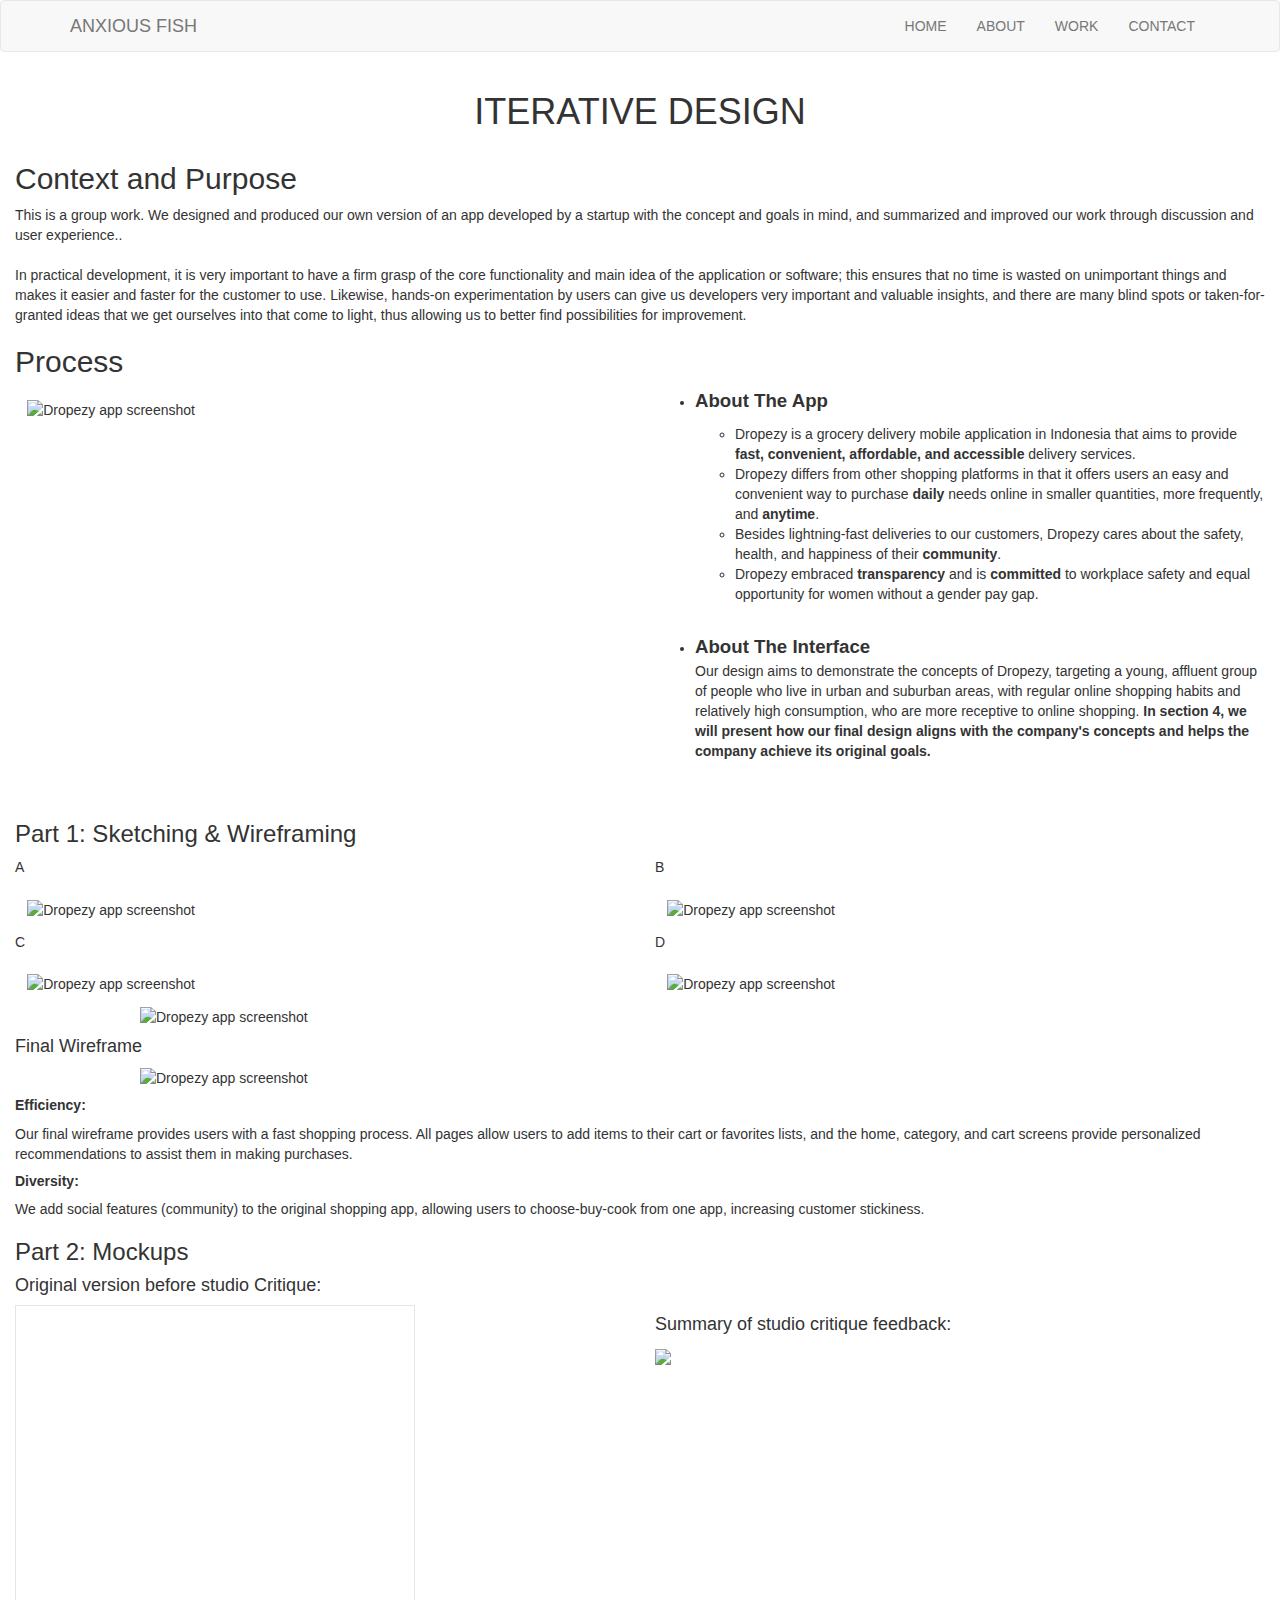
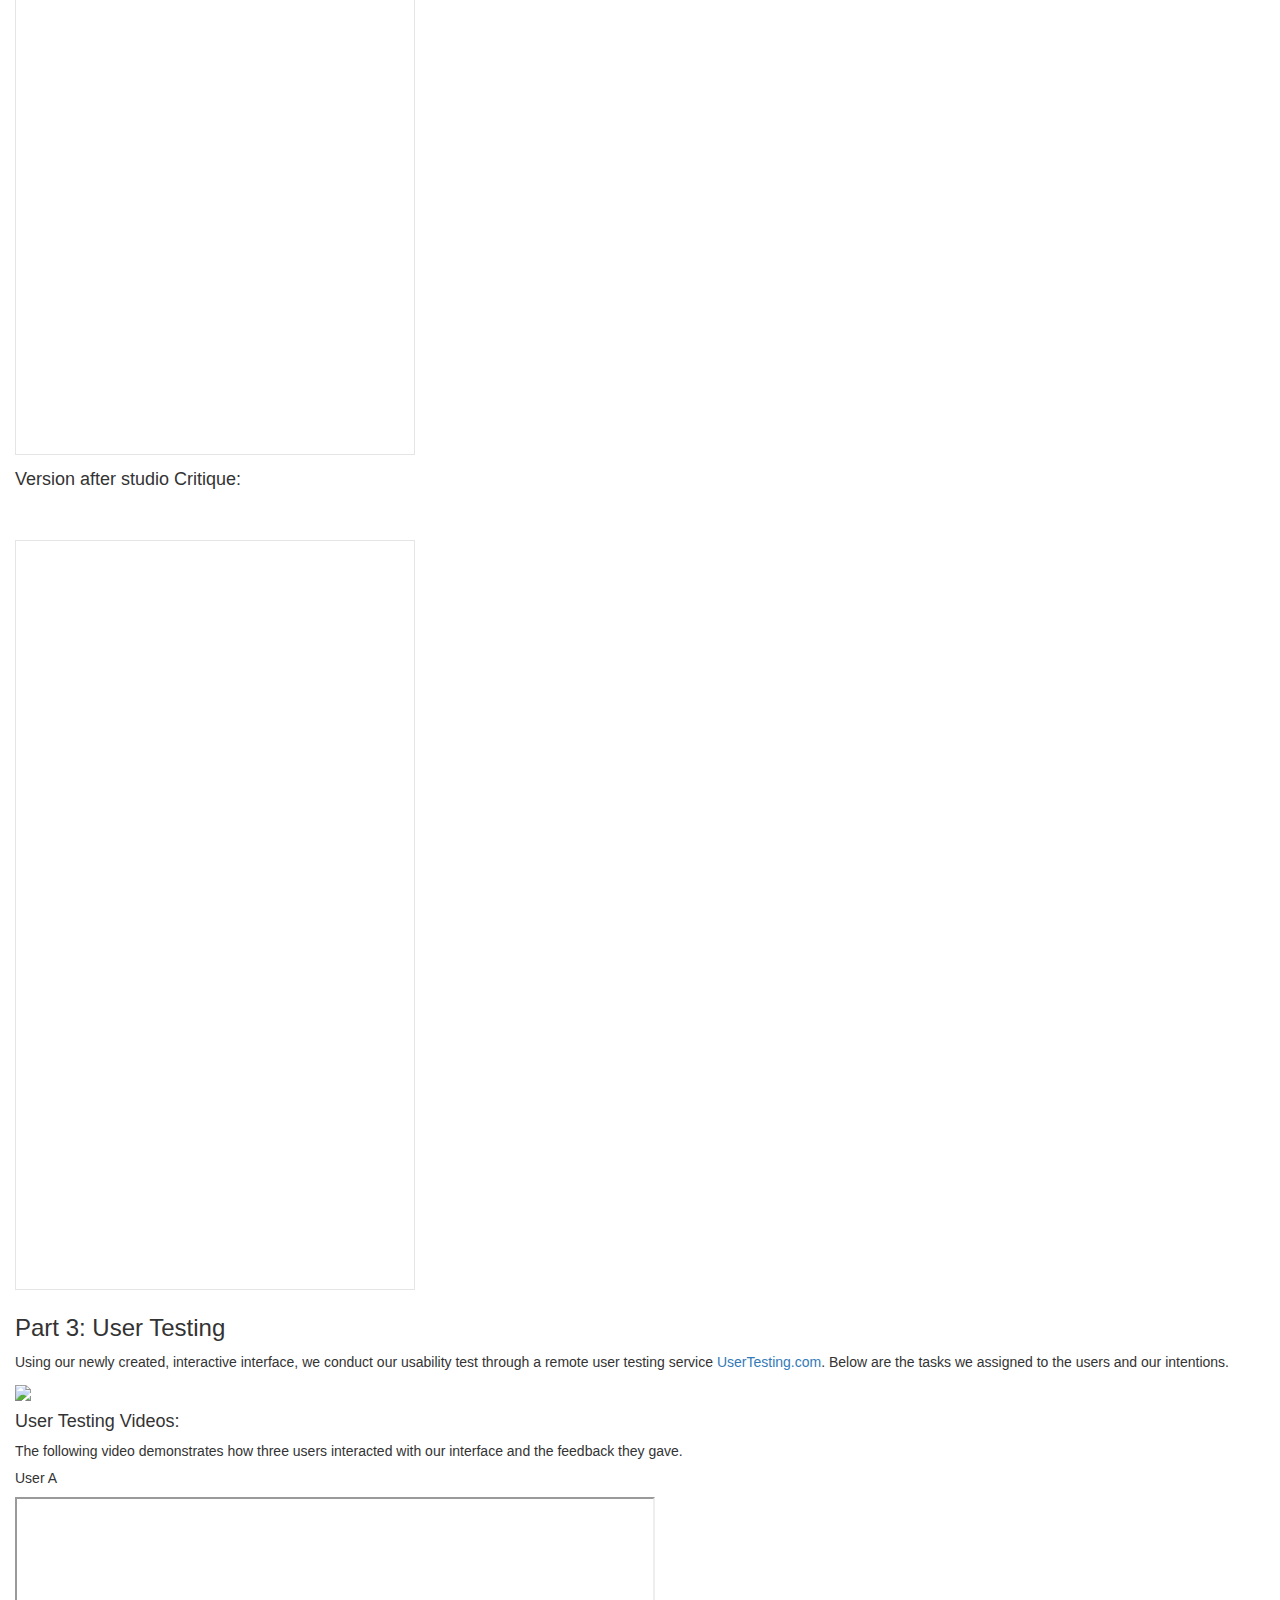
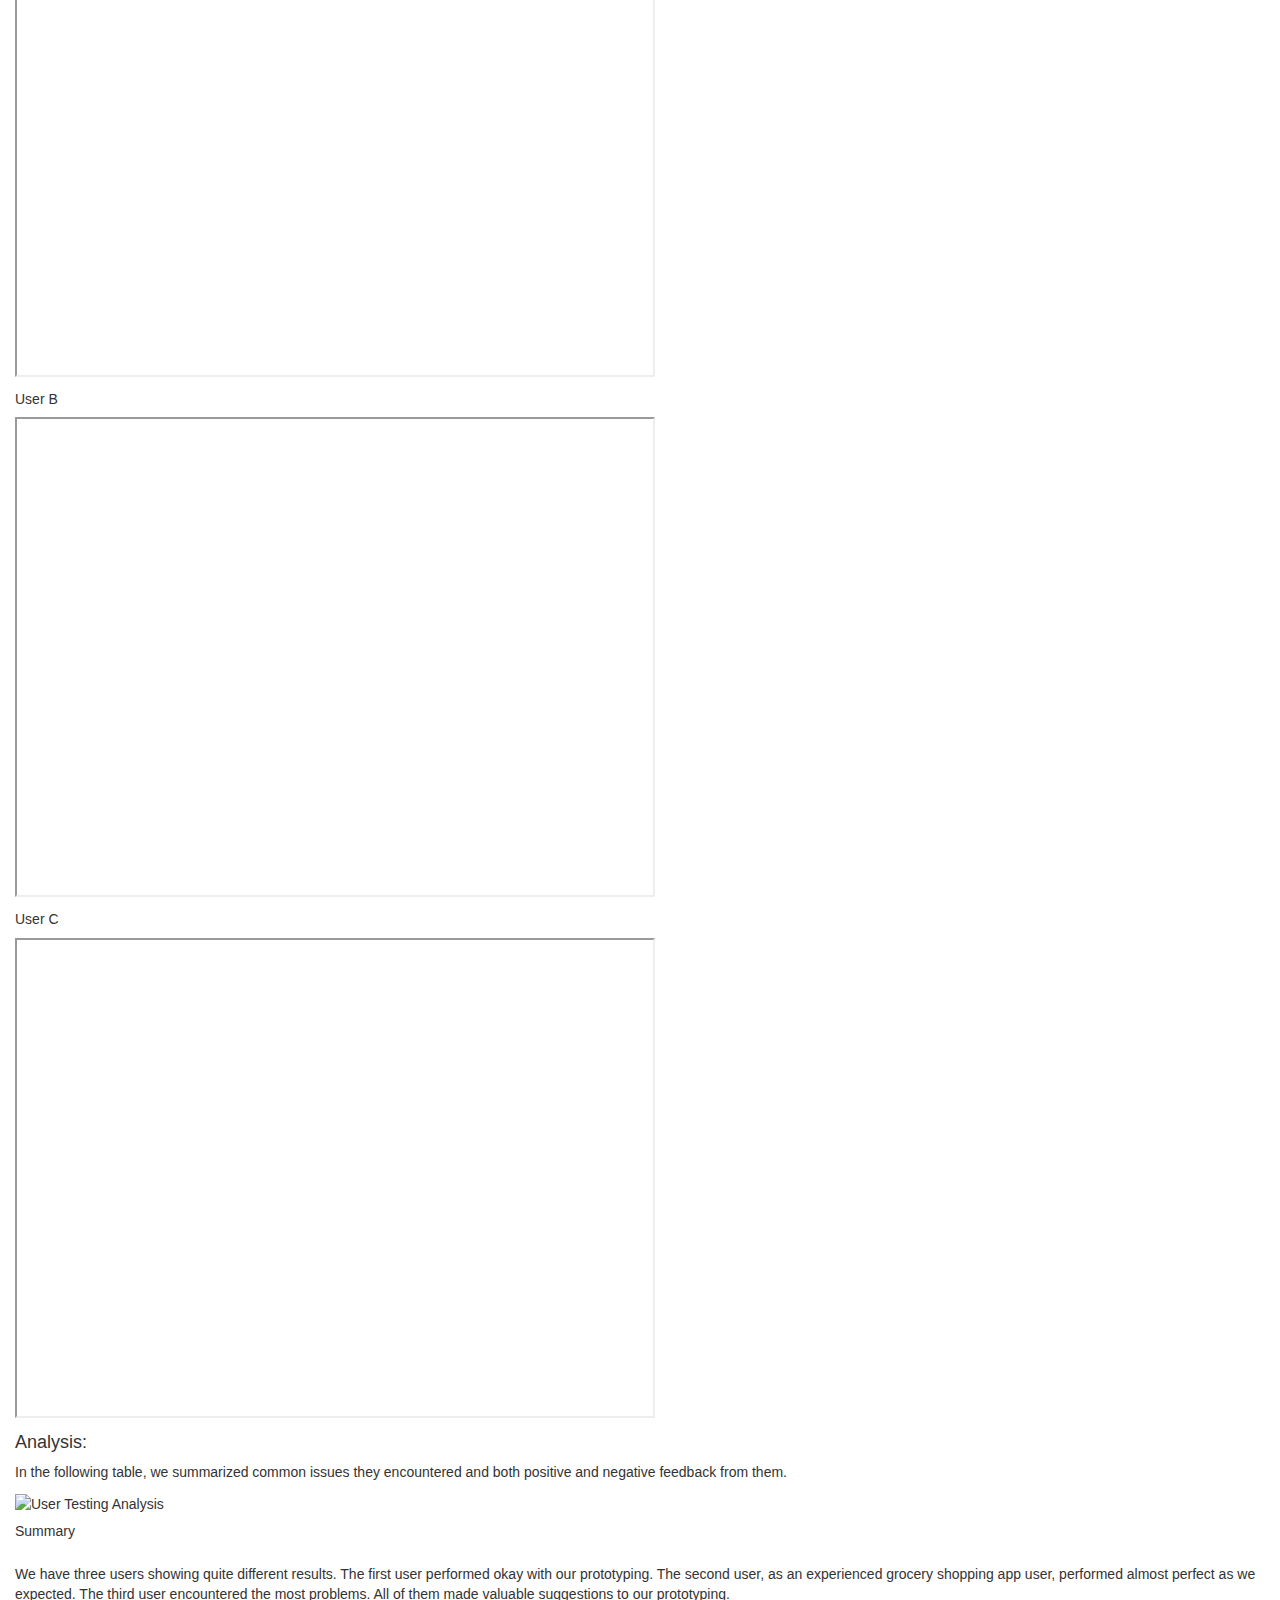
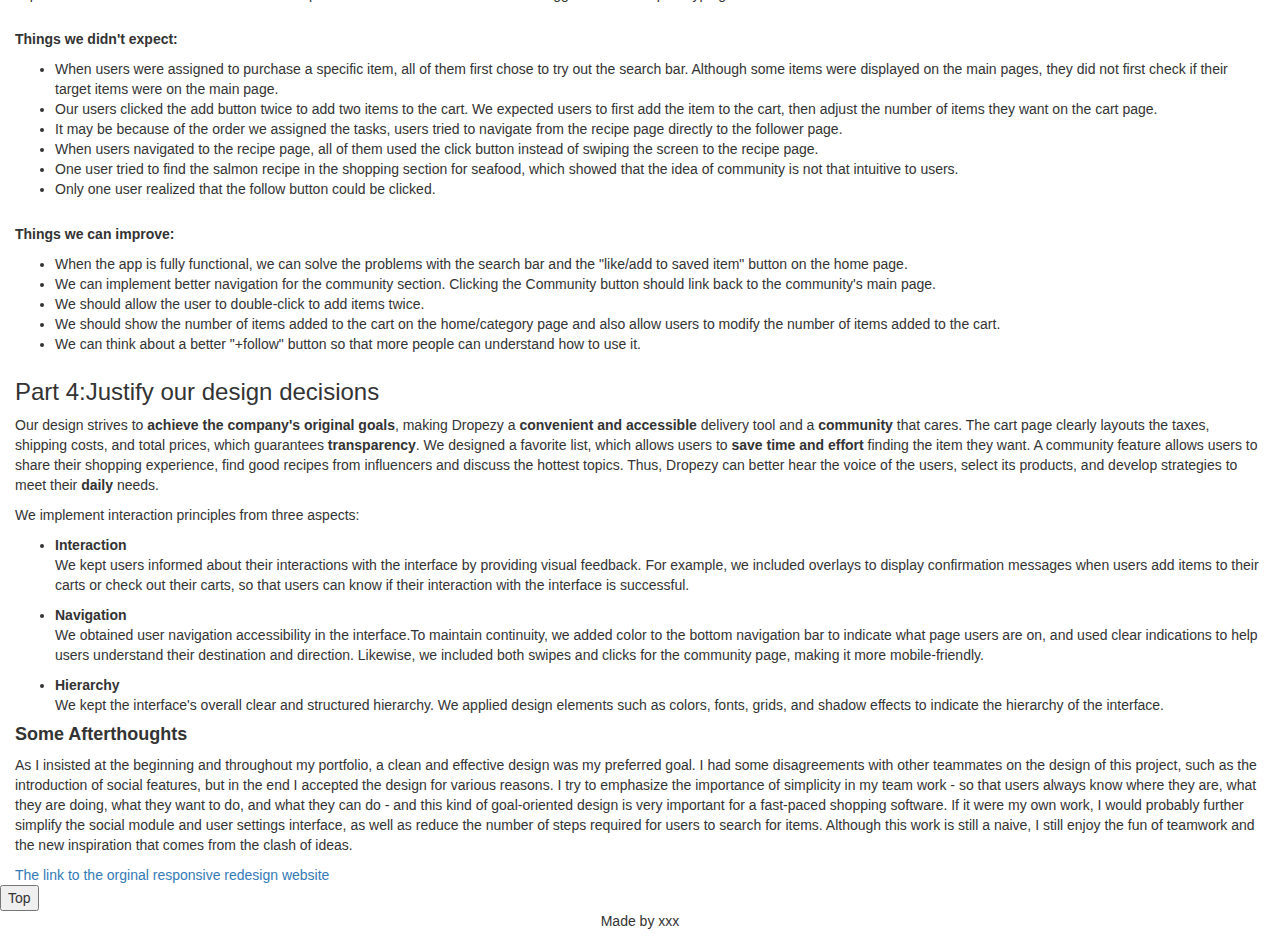
==== iterative.html @ afc10f6e "update" ====
<!DOCTYPE html>
<html lang="en">

<head>
    <!-- Theme Made By www.w3schools.com - No Copyright -->
    <title>Portfolio</title>
    <meta charset="utf-8">
    <meta name="viewport" content="width=device-width, initial-scale=1">
    <link rel="stylesheet" href="https://maxcdn.bootstrapcdn.com/bootstrap/3.4.1/css/bootstrap.min.css">
    <!-- import javascript variables and functions -->
    <script src="app.js" defer></script>
    <!-- import CSS styles -->
    <link rel="stylesheet" href="styles.css" />
</head>

<body>

    <!-- Navbar -->
    <nav class="navbar navbar-default">
        <div class="container">
            <div class="navbar-header">
                <button type="button" class="navbar-toggle" data-toggle="collapse" data-target="#myNavbar">
                    <span class="icon-bar"></span>
                    <span class="icon-bar"></span>
                    <span class="icon-bar"></span>
                </button>
                <a class="navbar-brand">ANXIOUS FISH</a>
            </div>
            <div class="collapse navbar-collapse" id="myNavbar">
                <ul class="nav navbar-nav navbar-right">
                    <li><a href="index.html">HOME</a></li>
                    <li><a href="index.html">ABOUT</a></li>
                    <li><a href="index.html#works">WORK</a></li>
                    <li><a href="index.html#contact">CONTACT</a></li>
                </ul>
            </div>
        </div>
    </nav>

    <div class="container-fluid bg-1 text-center">
        <h1>ITERATIVE DESIGN</h1>
    </div>
    <div class="container-fluid bg-2">
        <h2>Context and Purpose</h2>
        <p>This is a group work.
            We designed and produced our own version of an app developed
            by a startup with the concept and goals in mind, and summarized
            and improved our work through discussion and user experience..<br>
            <br>
            In practical development, it is very important to have a firm grasp of the core
            functionality and main idea of the application or software; this ensures that no time
            is wasted on unimportant things and makes it easier and faster for the customer to use.
            Likewise, hands-on experimentation by users can give us developers very important and
            valuable insights, and there are many blind spots or taken-for-granted ideas that we
            get ourselves into that come to light, thus allowing us to better find possibilities for improvement.
        </p>

        <h2>Process</h2>
        <div class="row">
            <div class="col-sm-6">
                <img src="images/Dropezy-screenshot.jpeg" class="image" alt="Dropezy app screenshot"
                    style="padding:2%;width:50%">
            </div>
            <div class="col-sm-6">
                <ul>
                    <li> <b style="font-size:14pt;">About The App</b>
                        <p>
                        <ul>
                            <li> Dropezy is a grocery delivery mobile application in Indonesia that aims to provide
                                <b>fast, convenient, affordable, and accessible</b> delivery services.
                            </li>
                            <li> Dropezy differs from other shopping platforms in that it offers users an easy and
                                convenient way to purchase <b>daily</b> needs online in smaller quantities, more
                                frequently, and <b>anytime</b>. </li>
                            <li> Besides lightning-fast deliveries to our customers, Dropezy cares about the safety,
                                health, and happiness of their <b>community</b>. </li>
                            <li> Dropezy embraced <b>transparency</b> and is <b>committed</b> to workplace safety and
                                equal opportunity for women without a gender pay gap.</li>
                        </ul>
                        </p>
                    </li>
                    </br>
                    <!-- <li><b>Specify What Type Of Interface(Desktop, Website, Mobile, Etc) You Are Designing</b> -->
                    <li><b style="font-size:14pt;">About The Interface</b>
                        <!-- <p>We chose mobile as our interface.</p> -->
                        <p>Our design aims to demonstrate the concepts of Dropezy, targeting a young, affluent group of
                            people who live in urban and suburban areas, with regular online shopping habits and
                            relatively high consumption, who are more receptive to online shopping.
                            <b>In section 4, we will present how our final design aligns with the company's concepts and
                                helps the company achieve its original goals.</b>
                        </p>
                    </li>
                    </br>
                </ul>
            </div>
        </div>
        <h3>Part 1: Sketching & Wireframing</h3>
        <div class="row">
            <div class="col-sm-6">
                <p>A</p>
                <img src="images/d_low1.jpg" class="image" alt="Dropezy app screenshot" style="padding:2%">
            </div>
            <div class="col-sm-6">
                <p>B</p>
                <img src="images/d_low2.jpg" class="image" alt="Dropezy app screenshot" style="padding:2%">
            </div>
            <div class="col-sm-6">
                <p>C</p>
                <img src="images/d_low3.jpg" class="image" alt="Dropezy app screenshot" style="padding:2%">
            </div>
            <div class="col-sm-6">
                <p>D</p>
                <img src="images/d_low4.jpg" class="image" alt="Dropezy app screenshot" style="padding:2%">
            </div>
        </div>
        <img src="images/summary.png" class="image" alt="Dropezy app screenshot" style="margin-left: 10%; width: 70%;">
        <h4>Final Wireframe</h4>
        <img src="images/wireframe.png" class="image" alt="Dropezy app screenshot"
            style="margin-left: 10%; width: 70%;">

        <h5><b>Efficiency:</b></h5>
        <p>Our final wireframe provides users with a fast shopping process. All pages allow users to add items to their
            cart or favorites lists,
            and the home, category, and cart screens provide personalized recommendations to assist them in making
            purchases.</p>

        <h5><b>Diversity:</b></h5>
        <p>We add social features (community) to the original shopping app, allowing users to choose-buy-cook from one
            app, increasing customer stickiness.
        </p>

        <h3>Part 2: Mockups</h3>
        <h4 class="h4-category">Original version before studio Critique:</h4>

        <!--Todo: naming, using normal-text just for margin issue-->
        <!--Todo: figma seems cannot change the background color from black to white?-->
        <div class="row">
            <div class="col-sm-6">
                <iframe class="figma" style="border: 1px solid rgba(0, 0, 0, 0.1);" width="400" height="750"
                src="https://www.figma.com/embed?embed_host=share&url=https%3A%2F%2Fwww.figma.com%2Fproto%2FYXwy5aUyAvKFho3SI9Tkem%2FDropezy-Before-Studio-Crit%3Fnode-id%3D1%253A2%26starting-point-node-id%3D1%253A2"
                allowfullscreen></iframe>
            </div>
            <div class="col-sm-6">
                <h4 class="h4-category">Summary of studio critique feedback:</h4>

                <div class="screenshot">
                    <img src="images/studio_crit.png" width="90%" >
                </div>
            </div>
        </div>

        <h4 class="h4-category">Version after studio Critique:</h4>

        <!--Todo: figma seems cannot change the background color from black to white?-->
        <div class="normal-text" style="margin-top:4%;">
            <iframe class="figma" style="border: 1px solid rgba(0, 0, 0, 0.1);" width="400" height="750"
                src="https://www.figma.com/embed?embed_host=share&url=https%3A%2F%2Fwww.figma.com%2Fproto%2FbJrjX1MZHzA5LWkaEUb6Jq%2FDropezy-After-Studio-Crit%3Fnode-id%3D1%253A2%26scaling%3Dmin-zoom%26page-id%3D0%253A1%26starting-point-node-id%3D1%253A2"
                allowfullscreen></iframe>
        </div>
        <h3>Part 3: User Testing</h3>
        <p> Using our newly created, interactive interface, we conduct our usability test
            through a remote user testing service <a href="https://www.usertesting.com/">UserTesting.com</a>.
            Below are the tasks we assigned to the users and our intentions.
        </p>
        <img src="images/Tasks.png" width="60%" >

        <h4 class="h4-category">User Testing Videos:</h4>

        <p>
            The following video demonstrates how three users interacted with our interface and the feedback they gave.
        </p>
        <div class="screenshot">
                <h5 class="h5-category">User A</h5>
                <iframe class="video" src="https://drive.google.com/file/d/1dF_1HTLY6fJzJhu62bI5W3bYCkOM-rp3/preview"
                    width="640" height="480" allow="autoplay"></iframe>
        </div>
        <div class="screenshot">
                <h5 class="h5-category">User B</h5>
                <iframe class="video" src="https://drive.google.com/file/d/1ZnAcjjSitf_PNxVeHORQYAeMZ7MXRMAb/preview"
                    width="640" height="480" allow="autoplay"></iframe>
        </div>

        <div class="screenshot">
                <h5 class="h5-category">User C</h5>

                <iframe class="video" src="https://drive.google.com/file/d/1pFNFdgEMh_2BVrPCnA3lUXYIFcG7qAVb/preview"
                    width="640" height="480" allow="autoplay"></iframe>
        </div>
        <h4 class="h4-category">Analysis:</h4>

        <p>
            In the following table, we summarized common issues they encountered and both positive and negative feedback
            from them.
        </p>

            <img src="images/Analysis.png" alt="User Testing Analysis" width="50%">
            <h5 class="h5-category">Summary</h5>

            <p style="margin-bottom:2%; margin-top:2%">We have three users showing quite different results. The first
                user performed okay with our prototyping. The second user, as an experienced grocery shopping app user,
                performed almost perfect as we expected.
                The third user encountered the most problems. All of them made valuable suggestions to our prototyping.
            </p>

            <p><b>Things we didn't expect:</b></p>
            <ul style="margin-bottom:2%">
                <li>When users were assigned to purchase a specific item, all of them first chose to try out the search
                    bar.
                    Although some items were displayed on the main pages, they did not first check if their target items
                    were on the main page.</li>
                <li>Our users clicked the add button twice to add two items to the cart. We expected users to first add
                    the item to the cart,
                    then adjust the number of items they want on the cart page.</li>
                <li>It may be because of the order we assigned the tasks, users tried to navigate from the recipe page
                    directly to the follower page.</li>
                <li>When users navigated to the recipe page, all of them used the click button instead of swiping the
                    screen to the recipe page.</li>
                <li>One user tried to find the salmon recipe in the shopping section for seafood, which showed that the
                    idea of community is not that intuitive to users.</li>
                <li>Only one user realized that the follow button could be clicked.</li>
            </ul>


            <p><b>Things we can improve:</b></p>
            <ul style="margin-bottom:2%">
                <li>When the app is fully functional, we can solve the problems with the search bar and the "like/add to
                    saved item" button on the home page.</li>
                <li>We can implement better navigation for the community section. Clicking the Community button should
                    link back to the community's main page.</li>
                <li>We should allow the user to double-click to add items twice.</li>
                <li>We should show the number of items added to the cart on the home/category page and also allow users
                    to modify the number of items added to the cart.</li>
                <li>We can think about a better "+follow" button so that more people can understand how to use it.</li>
            </ul>


        <h3>Part 4:Justify our design decisions </h3>
        <p>
            Our design strives to <b>achieve the company's original goals</b>, making Dropezy a <b>convenient and accessible</b> delivery tool and a <b>community</b> that cares. 
            The cart page clearly layouts the taxes, shipping costs, and total prices, which guarantees <b>transparency</b>. 
            We designed a favorite list, which allows users to <b>save time and effort</b> finding the item they want. 
            A community feature allows users to share their shopping experience, find good recipes from influencers and discuss the hottest topics. 
            Thus, Dropezy can better hear the voice of the users, select its products, and develop strategies to meet their <b>daily</b> needs. 
        </p>

            <p>We implement interaction principles from three aspects:</p>
            <ul>
                <li><b>Interaction</b> 
                    <p>We kept users informed about their interactions with the interface by providing visual feedback. For example, we included overlays to display confirmation messages when users add items to their carts or check out their carts, so that users can know if their interaction with the interface is successful.</p>
                </li>
                <li><b>Navigation</b>
                    <p>We obtained user navigation accessibility in the interface.To maintain continuity, we added color to the bottom navigation bar to indicate what page users are on, and used clear indications to help users understand their destination and direction. Likewise, we included both swipes and clicks for the community page, making it more mobile-friendly.</p>
                </li>
                <li><b>Hierarchy</b> 
                    <p>We kept the interface's overall clear and structured hierarchy. We applied design elements such as colors, fonts, grids, and shadow effects to indicate the hierarchy of the interface.
                    </p>
                </li>
            </ul>

        <h4><b>Some Afterthoughts</b></h4>
        <p>As I insisted at the beginning and throughout my portfolio, 
            a clean and effective design was my preferred goal. 
            I had some disagreements with other teammates on the design of this project, 
            such as the introduction of social features, but in the end I accepted the design 
            for various reasons. I try to emphasize the importance of simplicity in my team work - 
            so that users always know where they are, what they are doing, what they want to do, 
            and what they can do - and this kind of goal-oriented design is very important for a 
            fast-paced shopping software.
            If it were my own work, I would probably further simplify the social module and user 
            settings interface, as well as reduce the number of steps required for users to search for items. 
            Although this work is still a naive, I still enjoy the fun of teamwork and the new inspiration 
            that comes from the clash of ideas.</p>


        <a href="https://happydoggie666.github.io/Iterative-Design/#">The link to the orginal responsive redesign
            website</a>

    </div>

    <button onclick="topFunction()" id="toTop" title="Go to top">Top</button>
    <!-- Footer -->
    <footer class="container-fluid bg-4 text-center" id="contact">
        <p>Made by xxx</p>
    </footer>

</body>

</html>
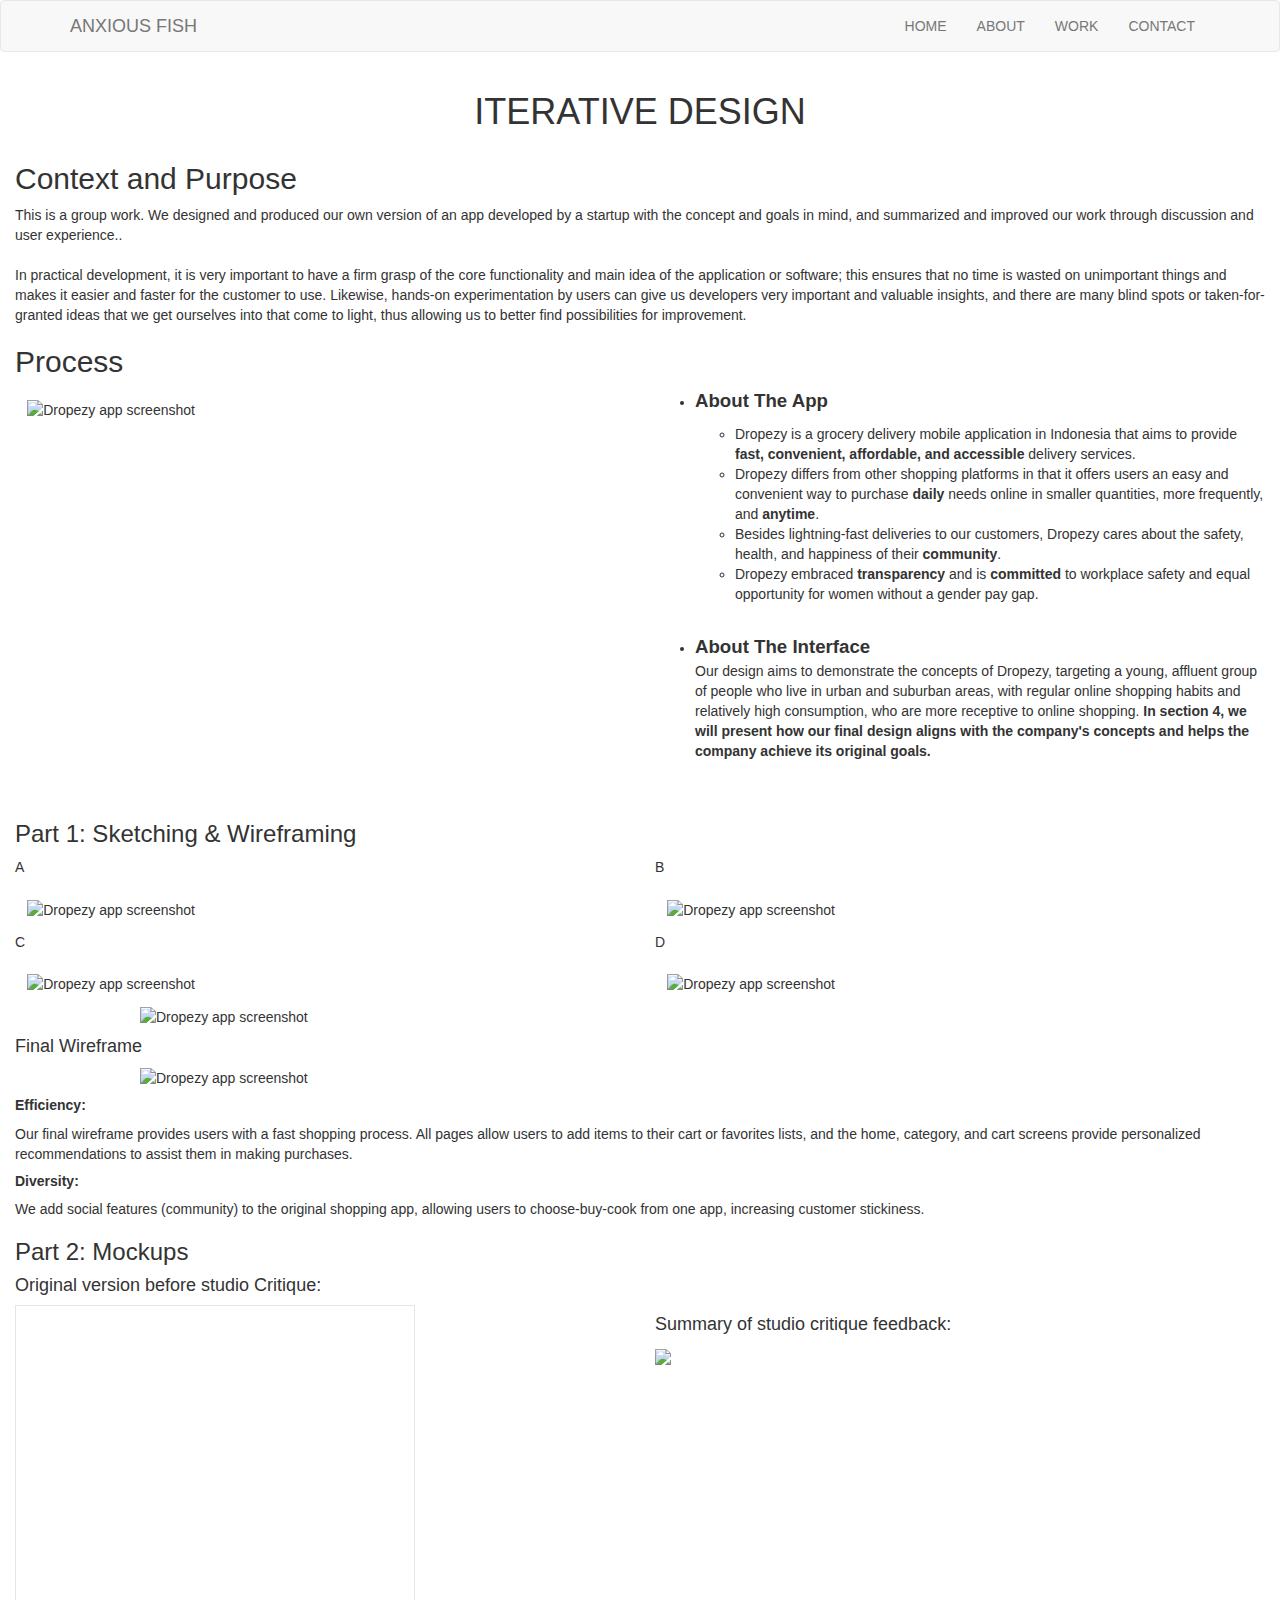
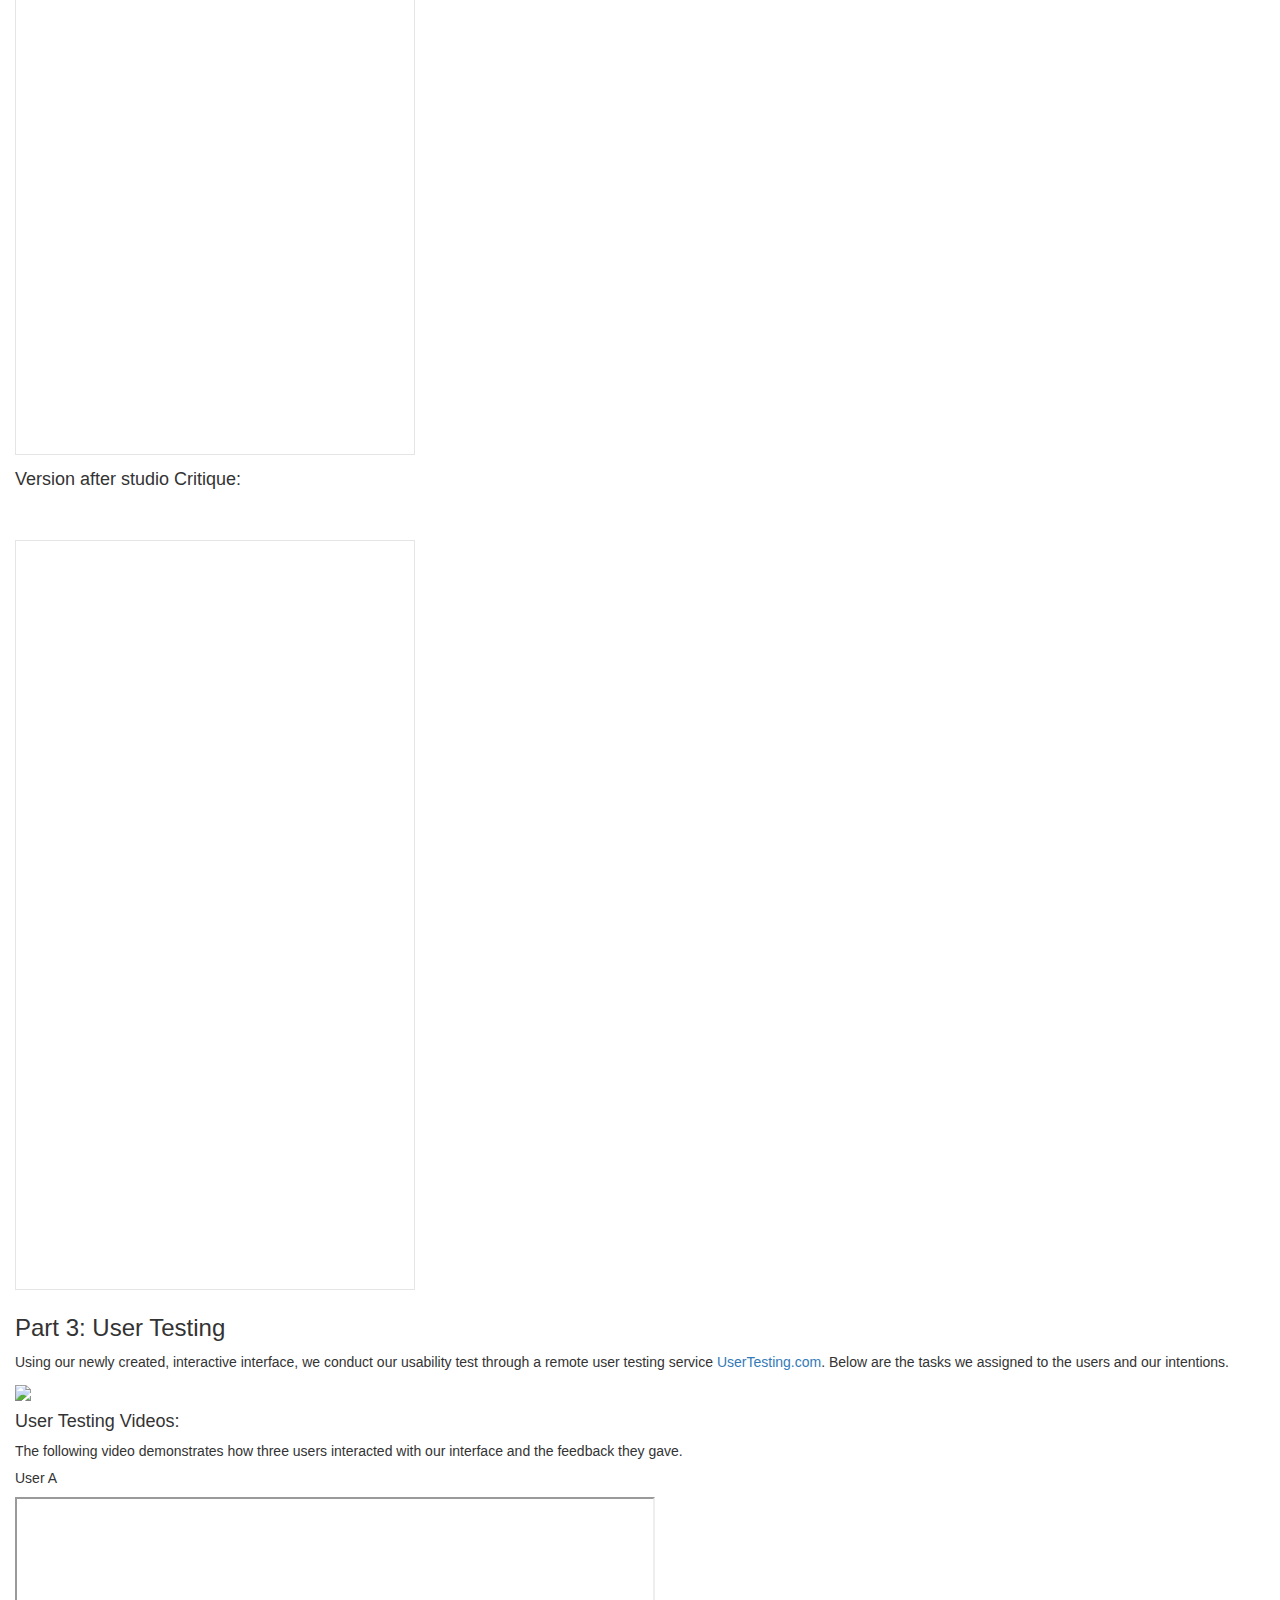
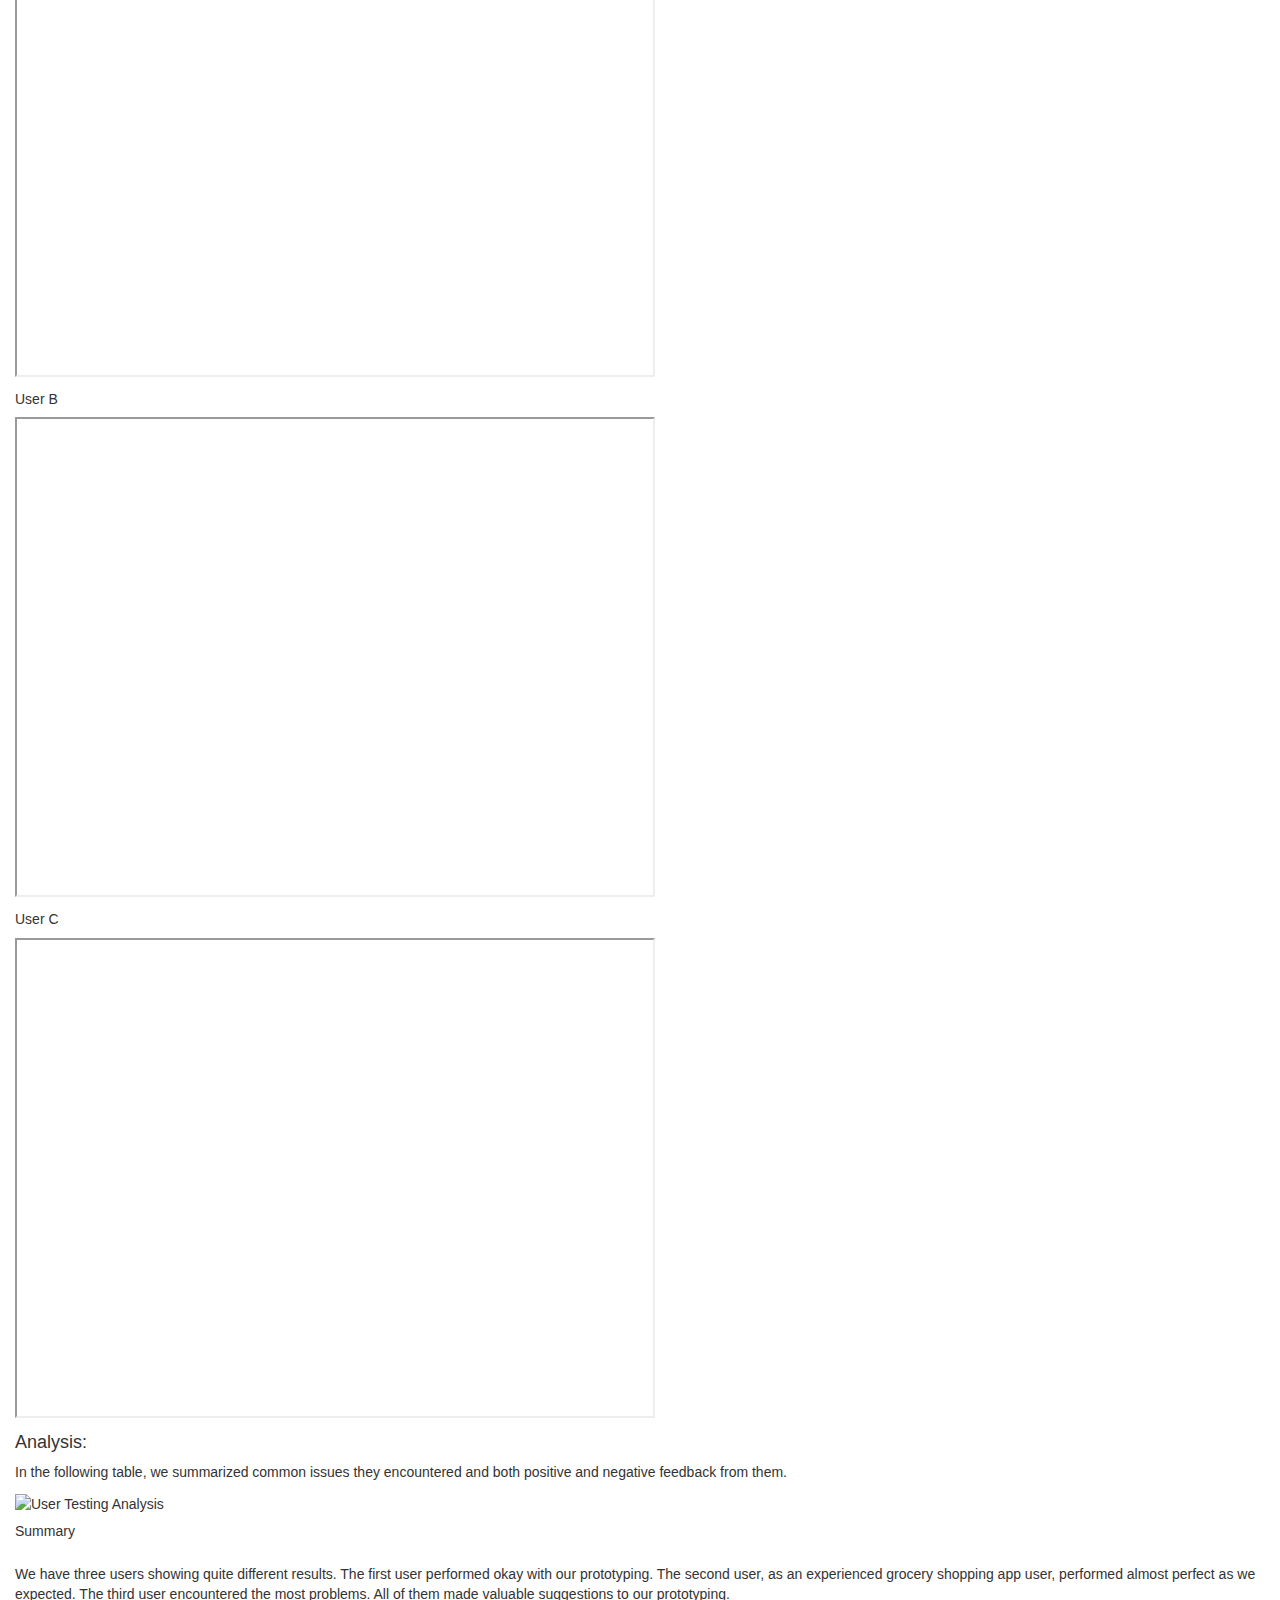
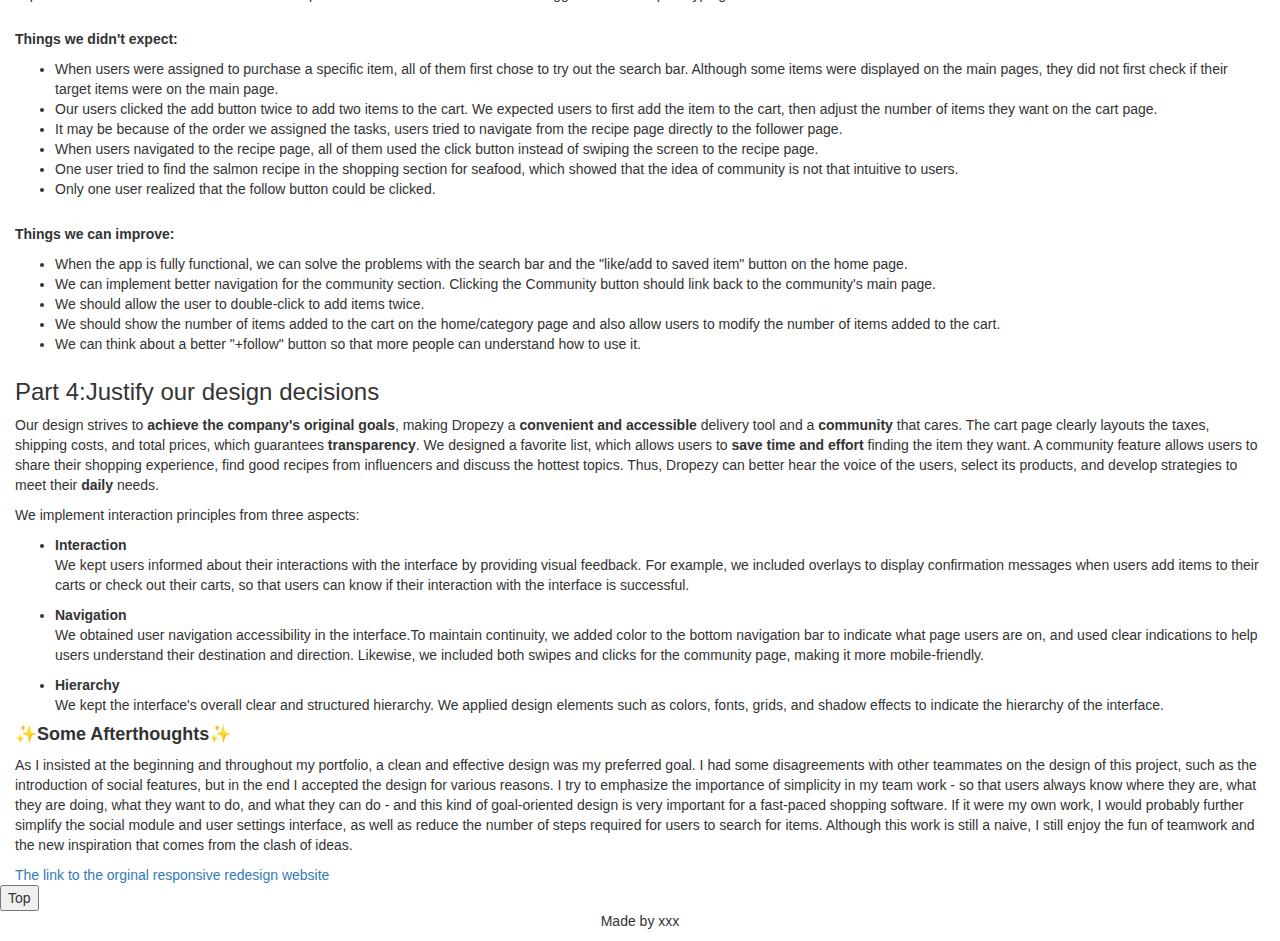
==== commit d554f5d5: "update" ====
--- a/iterative.html
+++ b/iterative.html
@@ -257,7 +257,7 @@
                 </li>
             </ul>
 
-        <h4><b>Some Afterthoughts</b></h4>
+        <h4><b>✨Some Afterthoughts✨</b></h4>
         <p>As I insisted at the beginning and throughout my portfolio, 
             a clean and effective design was my preferred goal. 
             I had some disagreements with other teammates on the design of this project, 
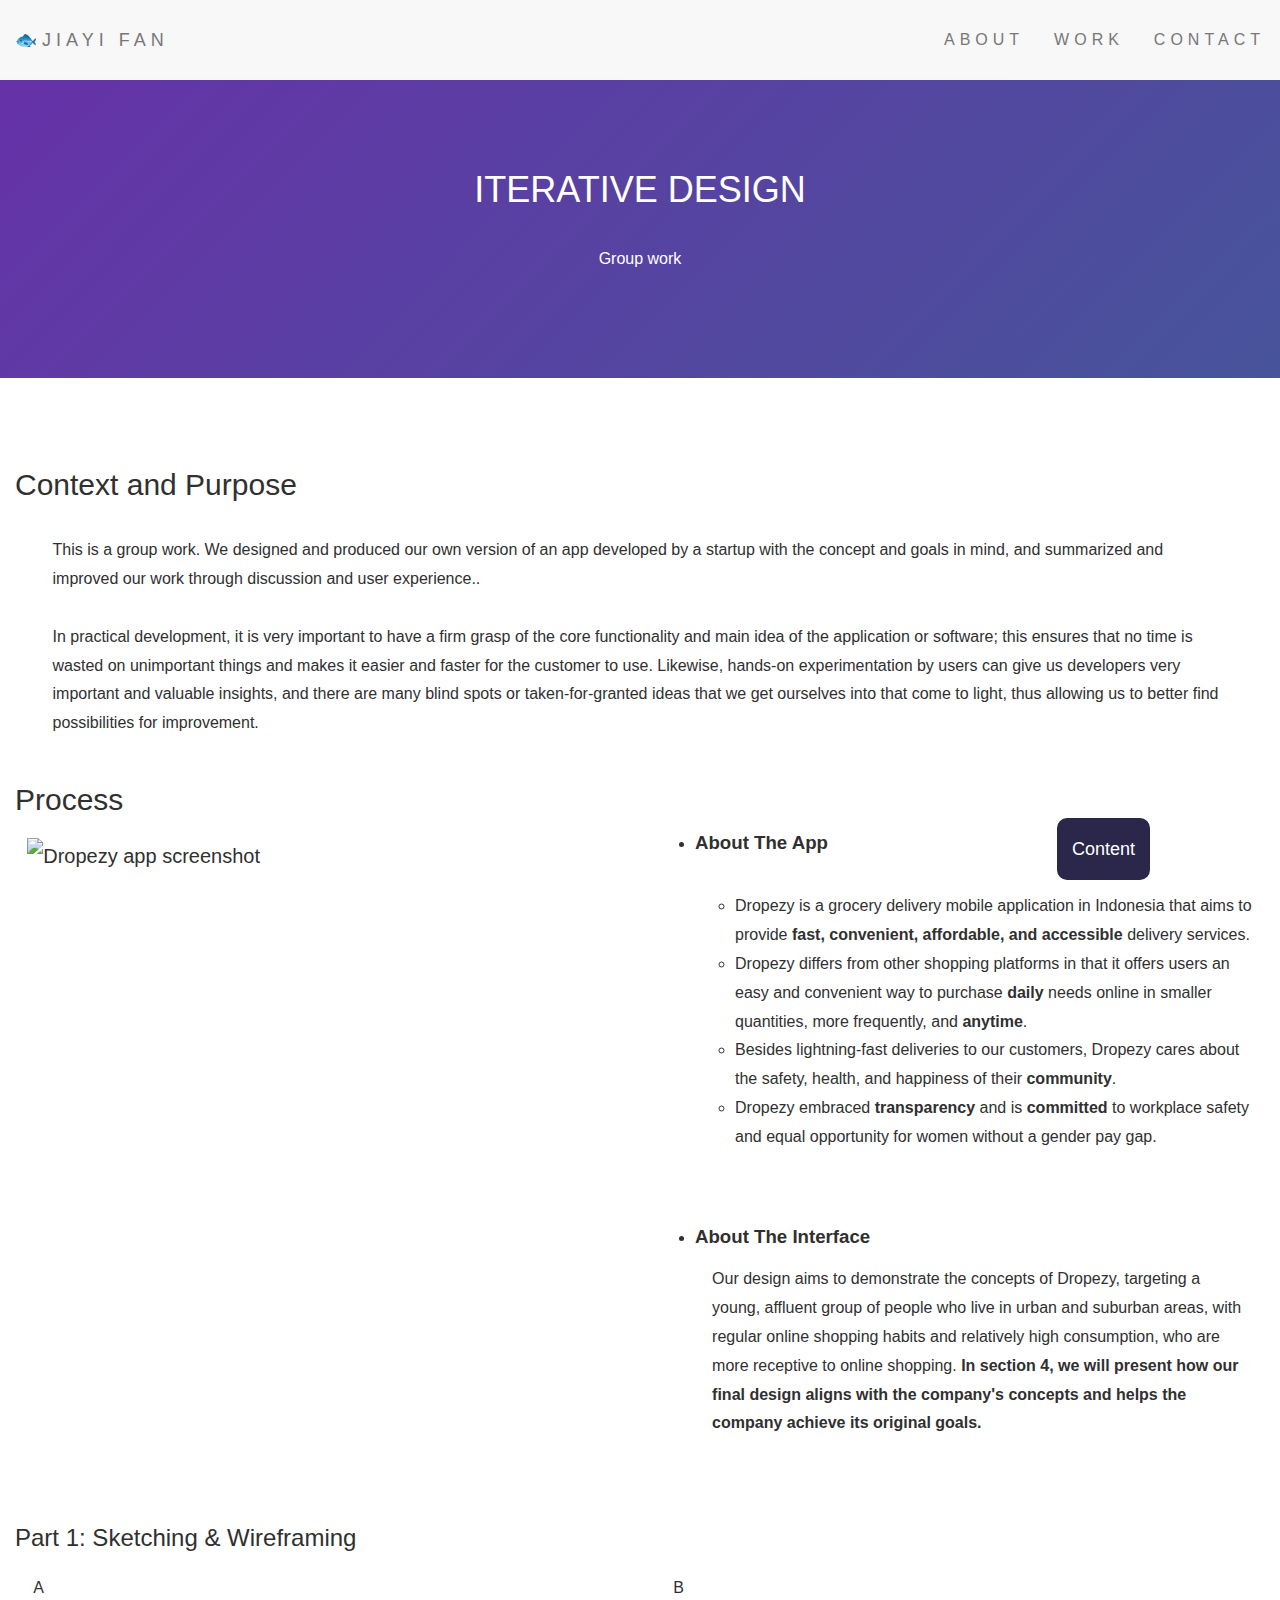
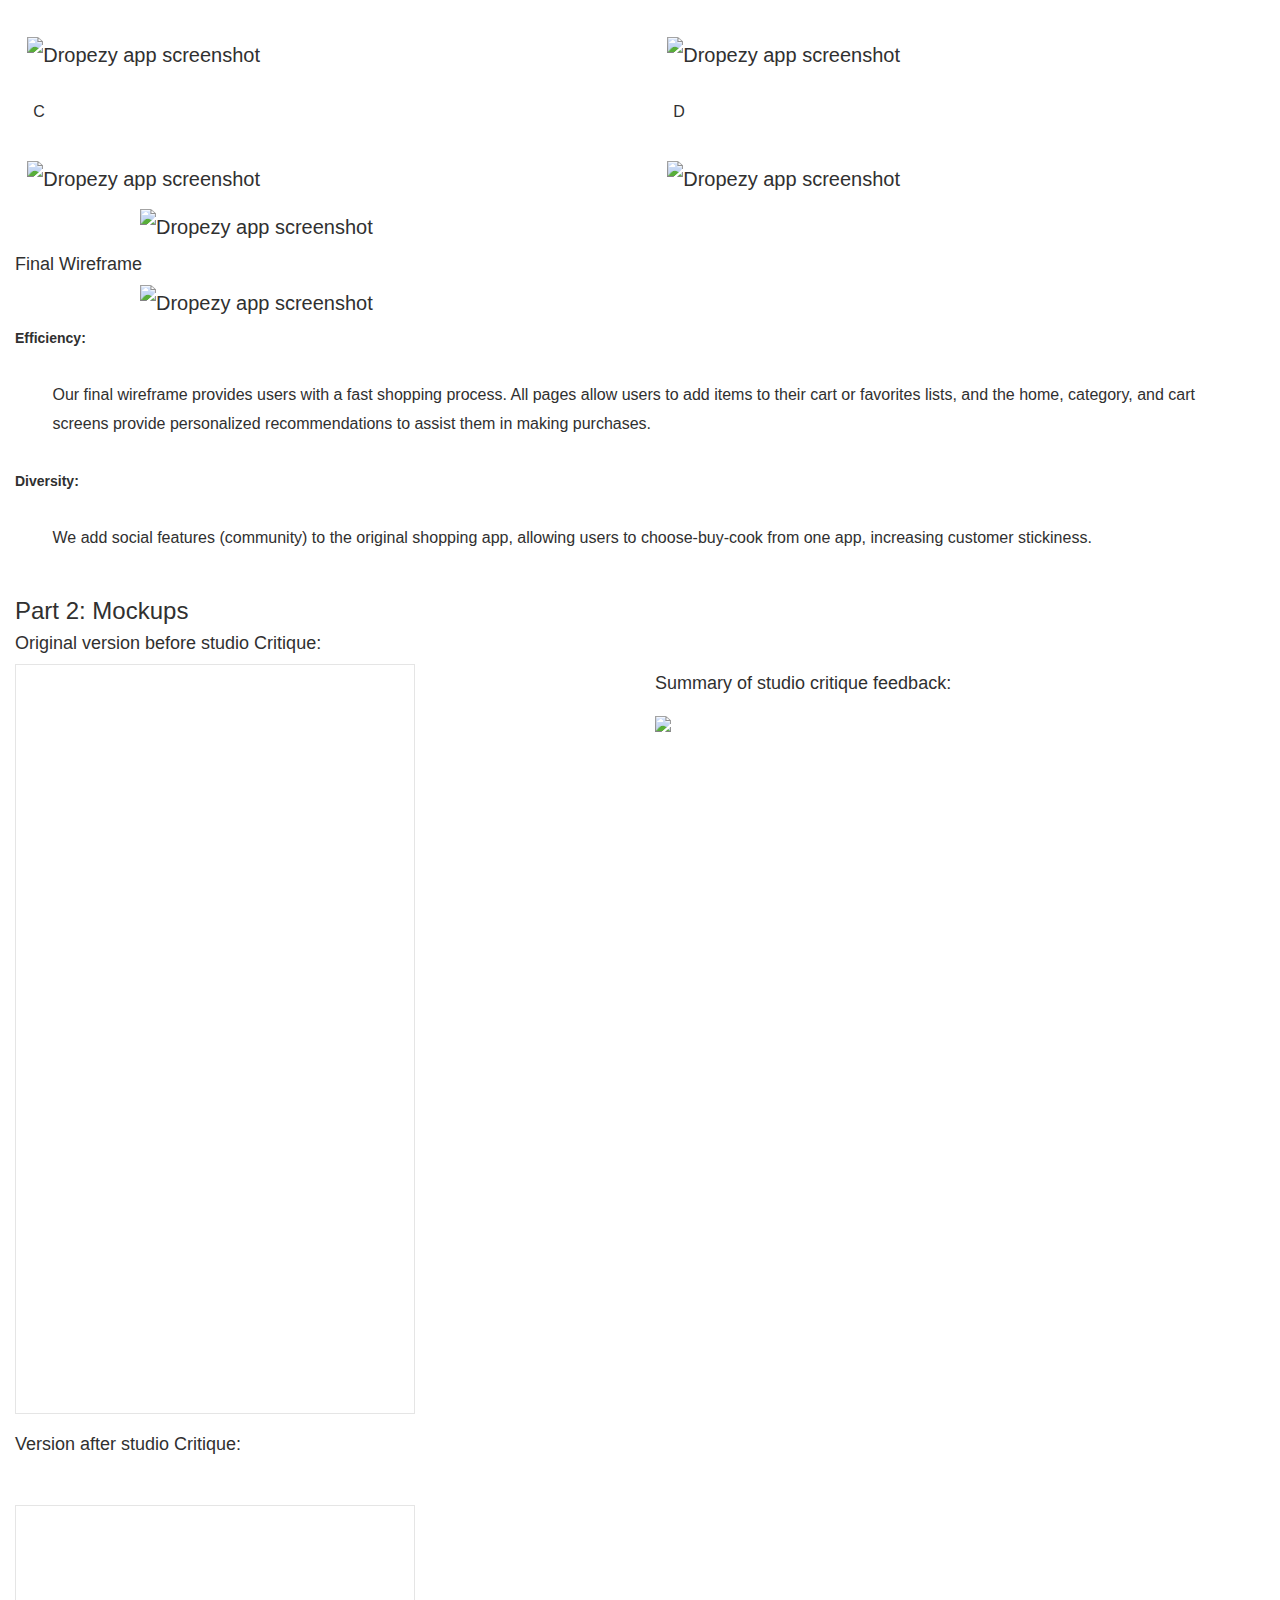
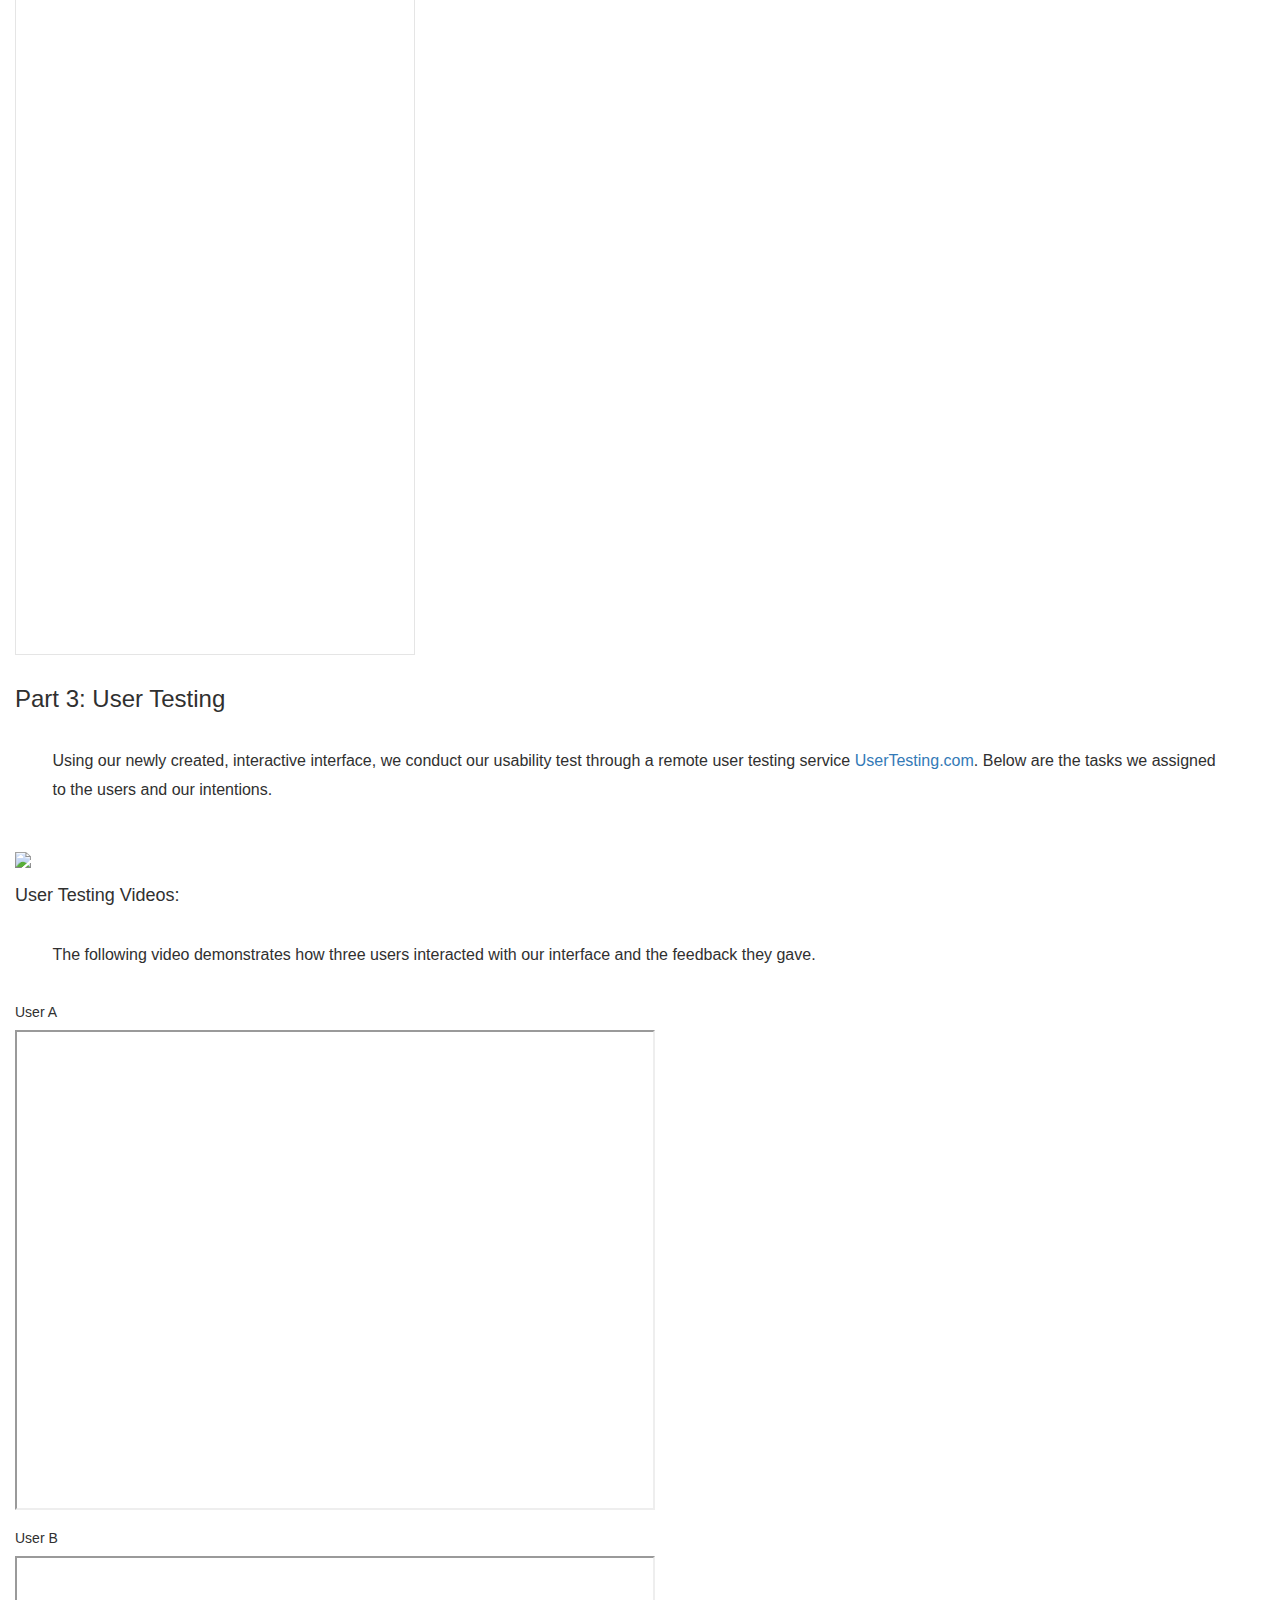
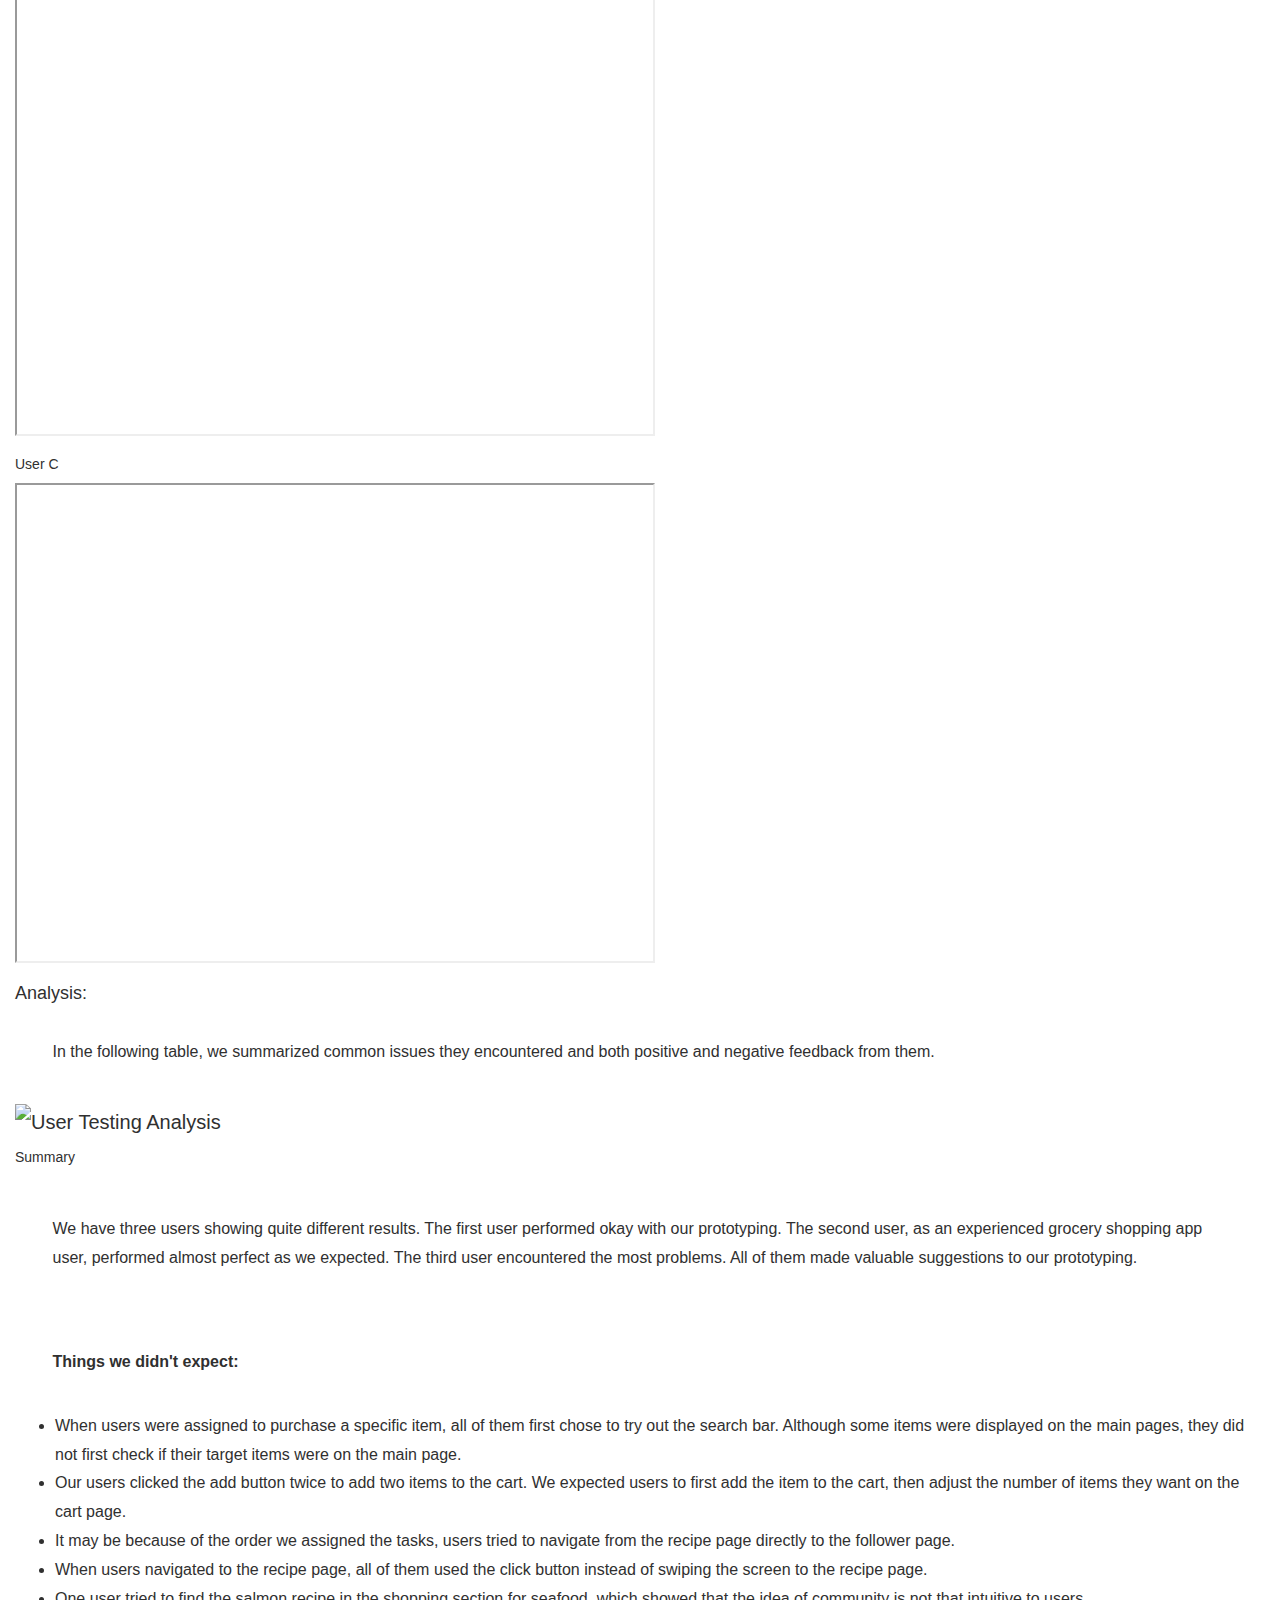
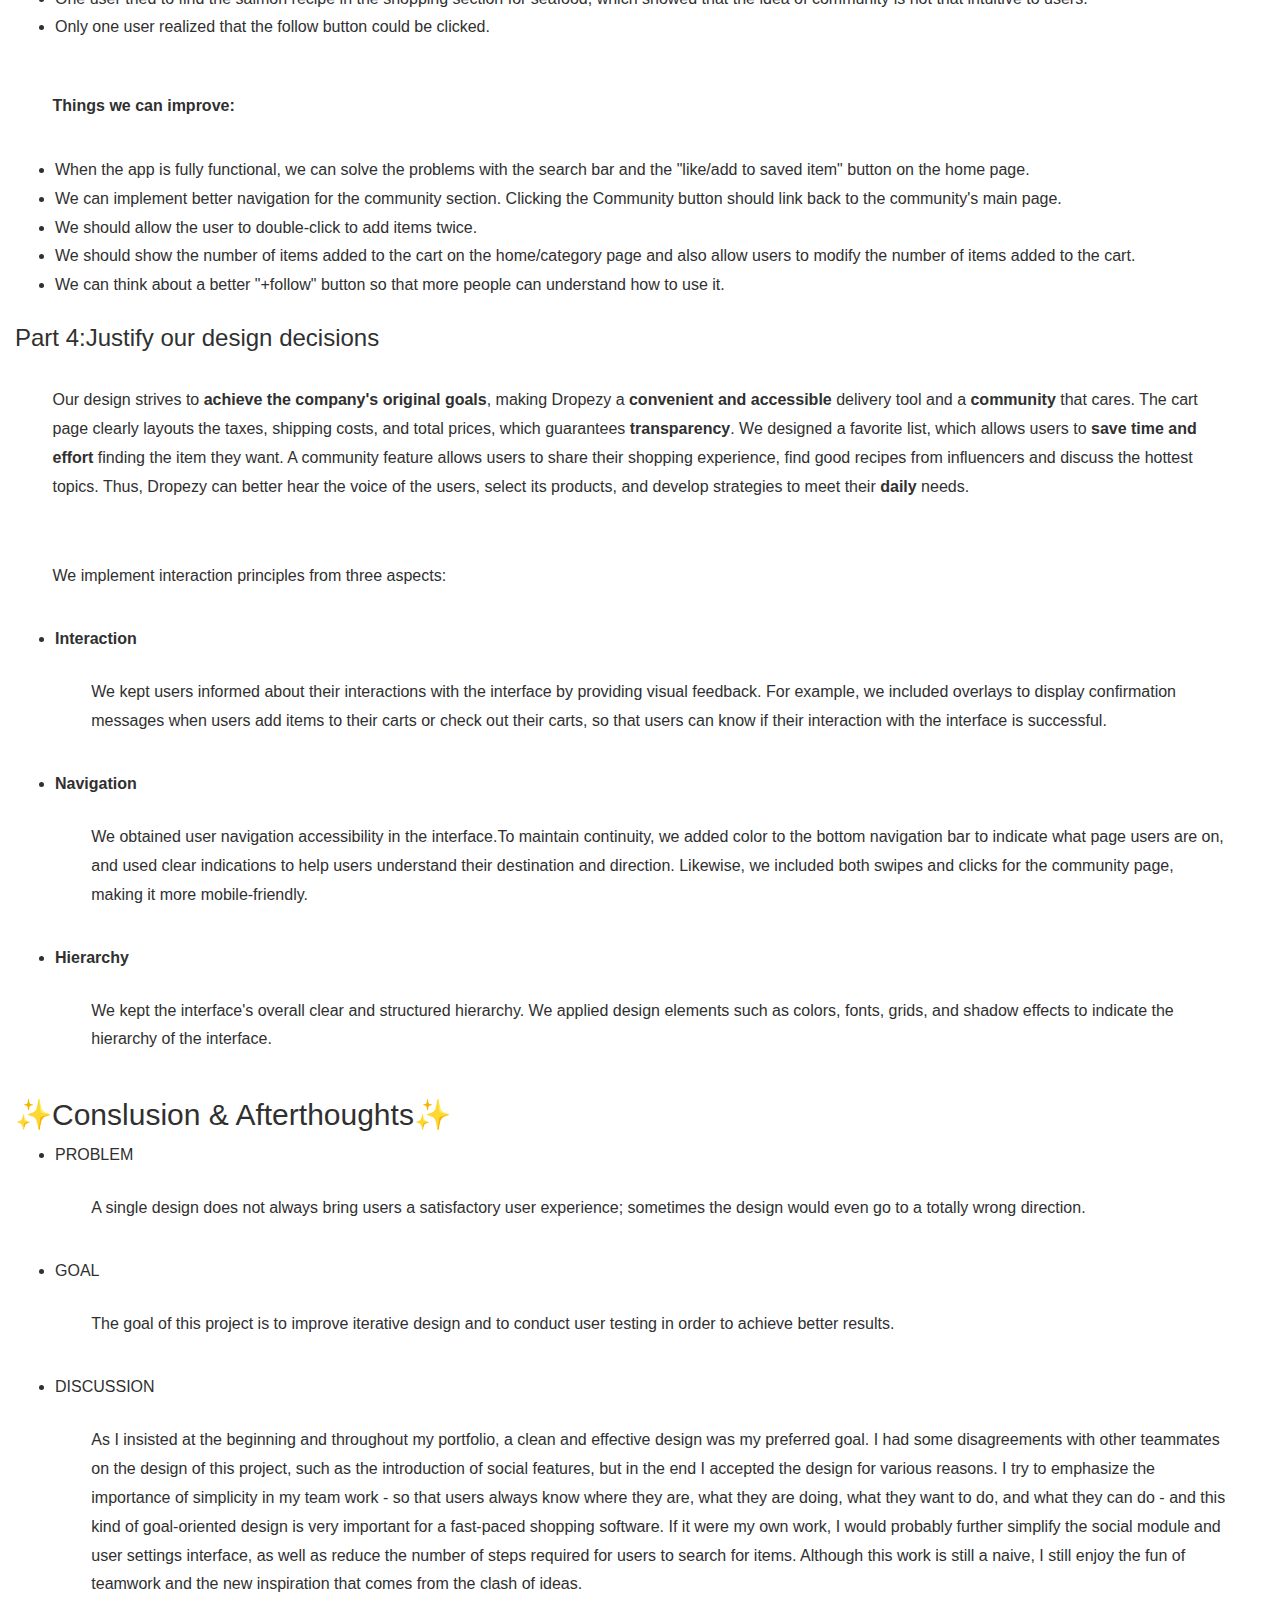
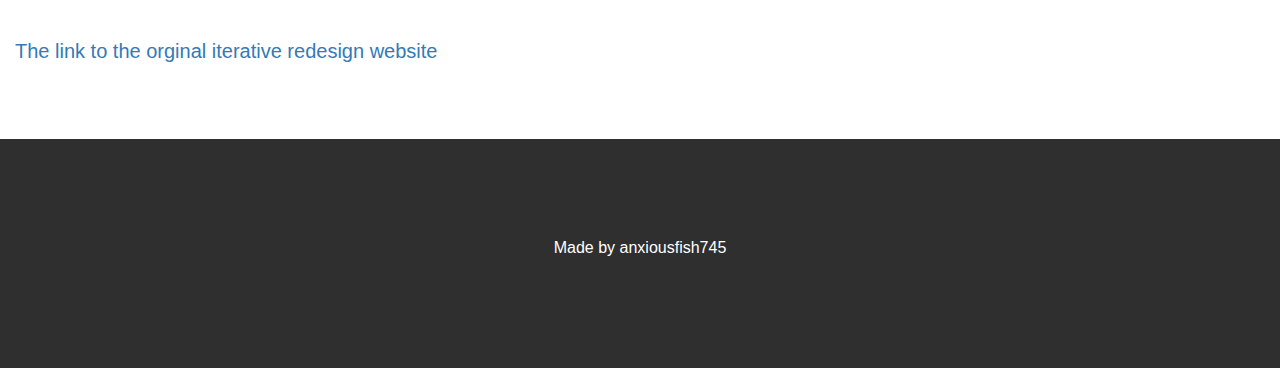
==== commit e51887ab: "Update iterative.html" ====
--- a/iterative.html
+++ b/iterative.html
@@ -2,7 +2,6 @@
 <html lang="en">
 
 <head>
-    <!-- Theme Made By www.w3schools.com - No Copyright -->
     <title>Portfolio</title>
     <meta charset="utf-8">
     <meta name="viewport" content="width=device-width, initial-scale=1">
@@ -14,34 +13,50 @@
 </head>
 
 <body>
-
+    <!-- side nav -->
+    <!-- https://www.w3schools.com/howto/howto_js_sidenav.asp -->
+
+    <div id="mySidenav" class="sidenav">
+        <a href="javascript:void(0)" class="closebtn" onclick="closeNav()">&times;</a>
+        <b><a href="#context">Context and Purpose</a></b>
+        <b><a href="#process">Process</a></b>
+        <a href="#sketch">1.Sketching & Wireframing</a>
+        <a href="#mockup">2.Mockups</a>
+        <a href="#user">3.User Testing</a>
+        <a href="#justify">4.Justify our design decisions</a>
+        <b><a href="#conclusion">Conclusion</a></b>
+
+    </div>
+    <!-- Use any element to open the sidenav -->
+    <button onclick="openNav()" id="toContent" title="Go to content">Content</button>
     <!-- Navbar -->
     <nav class="navbar navbar-default">
-        <div class="container">
+        <!-- <div class="container"> -->
             <div class="navbar-header">
                 <button type="button" class="navbar-toggle" data-toggle="collapse" data-target="#myNavbar">
                     <span class="icon-bar"></span>
                     <span class="icon-bar"></span>
                     <span class="icon-bar"></span>
                 </button>
-                <a class="navbar-brand">ANXIOUS FISH</a>
+                <a class="navbar-brand" href="index.html">🐟JIAYI FAN</a>
             </div>
             <div class="collapse navbar-collapse" id="myNavbar">
                 <ul class="nav navbar-nav navbar-right">
-                    <li><a href="index.html">HOME</a></li>
                     <li><a href="index.html">ABOUT</a></li>
                     <li><a href="index.html#works">WORK</a></li>
                     <li><a href="index.html#contact">CONTACT</a></li>
                 </ul>
             </div>
-        </div>
+        <!-- </div> -->
     </nav>
 
-    <div class="container-fluid bg-1 text-center">
+    <div class="container-fluid bg-1 text-center" style="height: 80%;">
         <h1>ITERATIVE DESIGN</h1>
+        <p>Group work</p>
+
     </div>
     <div class="container-fluid bg-2">
-        <h2>Context and Purpose</h2>
+        <h2 id="context">Context and Purpose</h2>
         <p>This is a group work.
             We designed and produced our own version of an app developed
             by a startup with the concept and goals in mind, and summarized
@@ -55,7 +70,7 @@
             get ourselves into that come to light, thus allowing us to better find possibilities for improvement.
         </p>
 
-        <h2>Process</h2>
+        <h2 id="process">Process</h2>
         <div class="row">
             <div class="col-sm-6">
                 <img src="images/Dropezy-screenshot.jpeg" class="image" alt="Dropezy app screenshot"
@@ -94,7 +109,7 @@
                 </ul>
             </div>
         </div>
-        <h3>Part 1: Sketching & Wireframing</h3>
+        <h3 id="sketch">Part 1: Sketching & Wireframing</h3>
         <div class="row">
             <div class="col-sm-6">
                 <p>A</p>
@@ -129,7 +144,7 @@
             app, increasing customer stickiness.
         </p>
 
-        <h3>Part 2: Mockups</h3>
+        <h3 id="mockup">Part 2: Mockups</h3>
         <h4 class="h4-category">Original version before studio Critique:</h4>
 
         <!--Todo: naming, using normal-text just for margin issue-->
@@ -137,14 +152,14 @@
         <div class="row">
             <div class="col-sm-6">
                 <iframe class="figma" style="border: 1px solid rgba(0, 0, 0, 0.1);" width="400" height="750"
-                src="https://www.figma.com/embed?embed_host=share&url=https%3A%2F%2Fwww.figma.com%2Fproto%2FYXwy5aUyAvKFho3SI9Tkem%2FDropezy-Before-Studio-Crit%3Fnode-id%3D1%253A2%26starting-point-node-id%3D1%253A2"
-                allowfullscreen></iframe>
+                    src="https://www.figma.com/embed?embed_host=share&url=https%3A%2F%2Fwww.figma.com%2Fproto%2FYXwy5aUyAvKFho3SI9Tkem%2FDropezy-Before-Studio-Crit%3Fnode-id%3D1%253A2%26starting-point-node-id%3D1%253A2"
+                    allowfullscreen></iframe>
             </div>
             <div class="col-sm-6">
                 <h4 class="h4-category">Summary of studio critique feedback:</h4>
 
                 <div class="screenshot">
-                    <img src="images/studio_crit.png" width="90%" >
+                    <img src="images/studio_crit.png" width="90%">
                 </div>
             </div>
         </div>
@@ -157,12 +172,12 @@
                 src="https://www.figma.com/embed?embed_host=share&url=https%3A%2F%2Fwww.figma.com%2Fproto%2FbJrjX1MZHzA5LWkaEUb6Jq%2FDropezy-After-Studio-Crit%3Fnode-id%3D1%253A2%26scaling%3Dmin-zoom%26page-id%3D0%253A1%26starting-point-node-id%3D1%253A2"
                 allowfullscreen></iframe>
         </div>
-        <h3>Part 3: User Testing</h3>
+        <h3 id="user">Part 3: User Testing</h3>
         <p> Using our newly created, interactive interface, we conduct our usability test
             through a remote user testing service <a href="https://www.usertesting.com/">UserTesting.com</a>.
             Below are the tasks we assigned to the users and our intentions.
         </p>
-        <img src="images/Tasks.png" width="60%" >
+        <img src="images/Tasks.png" width="60%">
 
         <h4 class="h4-category">User Testing Videos:</h4>
 
@@ -170,21 +185,21 @@
             The following video demonstrates how three users interacted with our interface and the feedback they gave.
         </p>
         <div class="screenshot">
-                <h5 class="h5-category">User A</h5>
-                <iframe class="video" src="https://drive.google.com/file/d/1dF_1HTLY6fJzJhu62bI5W3bYCkOM-rp3/preview"
-                    width="640" height="480" allow="autoplay"></iframe>
+            <h5 class="h5-category">User A</h5>
+            <iframe class="video" src="https://drive.google.com/file/d/1dF_1HTLY6fJzJhu62bI5W3bYCkOM-rp3/preview"
+                width="640" height="480" allow="autoplay"></iframe>
         </div>
         <div class="screenshot">
-                <h5 class="h5-category">User B</h5>
-                <iframe class="video" src="https://drive.google.com/file/d/1ZnAcjjSitf_PNxVeHORQYAeMZ7MXRMAb/preview"
-                    width="640" height="480" allow="autoplay"></iframe>
+            <h5 class="h5-category">User B</h5>
+            <iframe class="video" src="https://drive.google.com/file/d/1ZnAcjjSitf_PNxVeHORQYAeMZ7MXRMAb/preview"
+                width="640" height="480" allow="autoplay"></iframe>
         </div>
 
         <div class="screenshot">
-                <h5 class="h5-category">User C</h5>
-
-                <iframe class="video" src="https://drive.google.com/file/d/1pFNFdgEMh_2BVrPCnA3lUXYIFcG7qAVb/preview"
-                    width="640" height="480" allow="autoplay"></iframe>
+            <h5 class="h5-category">User C</h5>
+
+            <iframe class="video" src="https://drive.google.com/file/d/1pFNFdgEMh_2BVrPCnA3lUXYIFcG7qAVb/preview"
+                width="640" height="480" allow="autoplay"></iframe>
         </div>
         <h4 class="h4-category">Analysis:</h4>
 
@@ -193,86 +208,107 @@
             from them.
         </p>
 
-            <img src="images/Analysis.png" alt="User Testing Analysis" width="50%">
-            <h5 class="h5-category">Summary</h5>
-
-            <p style="margin-bottom:2%; margin-top:2%">We have three users showing quite different results. The first
-                user performed okay with our prototyping. The second user, as an experienced grocery shopping app user,
-                performed almost perfect as we expected.
-                The third user encountered the most problems. All of them made valuable suggestions to our prototyping.
-            </p>
-
-            <p><b>Things we didn't expect:</b></p>
-            <ul style="margin-bottom:2%">
-                <li>When users were assigned to purchase a specific item, all of them first chose to try out the search
-                    bar.
-                    Although some items were displayed on the main pages, they did not first check if their target items
-                    were on the main page.</li>
-                <li>Our users clicked the add button twice to add two items to the cart. We expected users to first add
-                    the item to the cart,
-                    then adjust the number of items they want on the cart page.</li>
-                <li>It may be because of the order we assigned the tasks, users tried to navigate from the recipe page
-                    directly to the follower page.</li>
-                <li>When users navigated to the recipe page, all of them used the click button instead of swiping the
-                    screen to the recipe page.</li>
-                <li>One user tried to find the salmon recipe in the shopping section for seafood, which showed that the
-                    idea of community is not that intuitive to users.</li>
-                <li>Only one user realized that the follow button could be clicked.</li>
-            </ul>
-
-
-            <p><b>Things we can improve:</b></p>
-            <ul style="margin-bottom:2%">
-                <li>When the app is fully functional, we can solve the problems with the search bar and the "like/add to
-                    saved item" button on the home page.</li>
-                <li>We can implement better navigation for the community section. Clicking the Community button should
-                    link back to the community's main page.</li>
-                <li>We should allow the user to double-click to add items twice.</li>
-                <li>We should show the number of items added to the cart on the home/category page and also allow users
-                    to modify the number of items added to the cart.</li>
-                <li>We can think about a better "+follow" button so that more people can understand how to use it.</li>
-            </ul>
-
-
-        <h3>Part 4:Justify our design decisions </h3>
+        <img src="images/Analysis.png" alt="User Testing Analysis" width="50%">
+        <h5 class="h5-category">Summary</h5>
+
+        <p style="margin-bottom:2%; margin-top:2%">We have three users showing quite different results. The first
+            user performed okay with our prototyping. The second user, as an experienced grocery shopping app user,
+            performed almost perfect as we expected.
+            The third user encountered the most problems. All of them made valuable suggestions to our prototyping.
+        </p>
+
+        <p><b>Things we didn't expect:</b></p>
+        <ul style="margin-bottom:2%">
+            <li>When users were assigned to purchase a specific item, all of them first chose to try out the search
+                bar.
+                Although some items were displayed on the main pages, they did not first check if their target items
+                were on the main page.</li>
+            <li>Our users clicked the add button twice to add two items to the cart. We expected users to first add
+                the item to the cart,
+                then adjust the number of items they want on the cart page.</li>
+            <li>It may be because of the order we assigned the tasks, users tried to navigate from the recipe page
+                directly to the follower page.</li>
+            <li>When users navigated to the recipe page, all of them used the click button instead of swiping the
+                screen to the recipe page.</li>
+            <li>One user tried to find the salmon recipe in the shopping section for seafood, which showed that the
+                idea of community is not that intuitive to users.</li>
+            <li>Only one user realized that the follow button could be clicked.</li>
+        </ul>
+
+
+        <p><b>Things we can improve:</b></p>
+        <ul style="margin-bottom:2%">
+            <li>When the app is fully functional, we can solve the problems with the search bar and the "like/add to
+                saved item" button on the home page.</li>
+            <li>We can implement better navigation for the community section. Clicking the Community button should
+                link back to the community's main page.</li>
+            <li>We should allow the user to double-click to add items twice.</li>
+            <li>We should show the number of items added to the cart on the home/category page and also allow users
+                to modify the number of items added to the cart.</li>
+            <li>We can think about a better "+follow" button so that more people can understand how to use it.</li>
+        </ul>
+
+
+        <h3 id="justify">Part 4:Justify our design decisions </h3>
         <p>
-            Our design strives to <b>achieve the company's original goals</b>, making Dropezy a <b>convenient and accessible</b> delivery tool and a <b>community</b> that cares. 
-            The cart page clearly layouts the taxes, shipping costs, and total prices, which guarantees <b>transparency</b>. 
-            We designed a favorite list, which allows users to <b>save time and effort</b> finding the item they want. 
-            A community feature allows users to share their shopping experience, find good recipes from influencers and discuss the hottest topics. 
-            Thus, Dropezy can better hear the voice of the users, select its products, and develop strategies to meet their <b>daily</b> needs. 
-        </p>
-
-            <p>We implement interaction principles from three aspects:</p>
-            <ul>
-                <li><b>Interaction</b> 
-                    <p>We kept users informed about their interactions with the interface by providing visual feedback. For example, we included overlays to display confirmation messages when users add items to their carts or check out their carts, so that users can know if their interaction with the interface is successful.</p>
-                </li>
-                <li><b>Navigation</b>
-                    <p>We obtained user navigation accessibility in the interface.To maintain continuity, we added color to the bottom navigation bar to indicate what page users are on, and used clear indications to help users understand their destination and direction. Likewise, we included both swipes and clicks for the community page, making it more mobile-friendly.</p>
-                </li>
-                <li><b>Hierarchy</b> 
-                    <p>We kept the interface's overall clear and structured hierarchy. We applied design elements such as colors, fonts, grids, and shadow effects to indicate the hierarchy of the interface.
-                    </p>
-                </li>
-            </ul>
-
-        <h4><b>✨Some Afterthoughts✨</b></h4>
-        <p>As I insisted at the beginning and throughout my portfolio, 
-            a clean and effective design was my preferred goal. 
-            I had some disagreements with other teammates on the design of this project, 
-            such as the introduction of social features, but in the end I accepted the design 
-            for various reasons. I try to emphasize the importance of simplicity in my team work - 
-            so that users always know where they are, what they are doing, what they want to do, 
-            and what they can do - and this kind of goal-oriented design is very important for a 
-            fast-paced shopping software.
-            If it were my own work, I would probably further simplify the social module and user 
-            settings interface, as well as reduce the number of steps required for users to search for items. 
-            Although this work is still a naive, I still enjoy the fun of teamwork and the new inspiration 
-            that comes from the clash of ideas.</p>
-
-
-        <a href="https://happydoggie666.github.io/Iterative-Design/#">The link to the orginal responsive redesign
+            Our design strives to <b>achieve the company's original goals</b>, making Dropezy a <b>convenient and
+                accessible</b> delivery tool and a <b>community</b> that cares.
+            The cart page clearly layouts the taxes, shipping costs, and total prices, which guarantees
+            <b>transparency</b>.
+            We designed a favorite list, which allows users to <b>save time and effort</b> finding the item they want.
+            A community feature allows users to share their shopping experience, find good recipes from influencers and
+            discuss the hottest topics.
+            Thus, Dropezy can better hear the voice of the users, select its products, and develop strategies to meet
+            their <b>daily</b> needs.
+        </p>
+
+        <p>We implement interaction principles from three aspects:</p>
+        <ul>
+            <li><b>Interaction</b>
+                <p>We kept users informed about their interactions with the interface by providing visual feedback. For
+                    example, we included overlays to display confirmation messages when users add items to their carts
+                    or check out their carts, so that users can know if their interaction with the interface is
+                    successful.</p>
+            </li>
+            <li><b>Navigation</b>
+                <p>We obtained user navigation accessibility in the interface.To maintain continuity, we added color to
+                    the bottom navigation bar to indicate what page users are on, and used clear indications to help
+                    users understand their destination and direction. Likewise, we included both swipes and clicks for
+                    the community page, making it more mobile-friendly.</p>
+            </li>
+            <li><b>Hierarchy</b>
+                <p>We kept the interface's overall clear and structured hierarchy. We applied design elements such as
+                    colors, fonts, grids, and shadow effects to indicate the hierarchy of the interface.
+                </p>
+            </li>
+        </ul>
+
+        <h2 id="conclusion">✨Conslusion & Afterthoughts✨</h2>
+        <ul>
+            <li>PROBLEM</li>
+            <p> A single design does not always bring users a satisfactory user experience; sometimes the design would
+                even go to a totally wrong direction. </p>
+            <li>GOAL</li>
+            <P>The goal of this project is to improve iterative design and to conduct user testing in order to achieve
+                better results.</P>
+            <li>DISCUSSION</li>
+            <p>As I insisted at the beginning and throughout my portfolio,
+                a clean and effective design was my preferred goal.
+                I had some disagreements with other teammates on the design of this project,
+                such as the introduction of social features, but in the end I accepted the design
+                for various reasons. I try to emphasize the importance of simplicity in my team work -
+                so that users always know where they are, what they are doing, what they want to do,
+                and what they can do - and this kind of goal-oriented design is very important for a
+                fast-paced shopping software.
+                If it were my own work, I would probably further simplify the social module and user
+                settings interface, as well as reduce the number of steps required for users to search for items.
+                Although this work is still a naive, I still enjoy the fun of teamwork and the new inspiration
+                that comes from the clash of ideas.</p>
+        </ul>
+
+
+
+        <a href="https://happydoggie666.github.io/Iterative-Design/#">The link to the orginal iterative redesign
             website</a>
 
     </div>
@@ -280,9 +316,9 @@
     <button onclick="topFunction()" id="toTop" title="Go to top">Top</button>
     <!-- Footer -->
     <footer class="container-fluid bg-4 text-center" id="contact">
-        <p>Made by xxx</p>
+        <p>Made by anxiousfish745</p>
     </footer>
 
 </body>
 
-</html>+</html>
--- a/styles.css
+++ b/styles.css
@@ -0,0 +1,426 @@
+body {
+    font: 20px Montserrat, sans-serif;
+    line-height: 1.8;
+    color: #f5f6f7;
+    /* background-image: url("background.jpg"); */
+}
+
+p {
+    font-size: 16px;
+    padding: 2%;
+    margin-left:1%;
+    margin-right: 1%;
+    /* margin:2%; */
+}
+li{
+    font-size:16px
+}
+.margin {
+    margin-bottom: 45px;
+}
+
+.bg-1 {
+    /* background-color: #424874;
+    /* Green */
+    color: #ffffff; 
+    
+      background: linear-gradient(-45deg, #2a274a, #178787, #6632a8);
+      background-size: 500% 500%;
+      animation: gradient 15s ease infinite;
+      height: 70vh;
+    }
+    
+    @keyframes gradient {
+      0% {
+        background-position: 0% 50%;
+      }
+      50% {
+        background-position: 100% 50%;
+      }
+      100% {
+        background-position: 0% 50%;
+      }
+    
+    
+}
+
+.bg-2 {
+    background-color: #ffffff;
+    /* White */
+    color: #303030;
+}
+
+.bg-4 {
+    background-color: #2f2f2f;
+    /* Black Gray */
+    color: #fff;
+}
+
+.container-fluid {
+    padding-top: 70px;
+    padding-bottom: 70px;
+}
+
+.navbar {
+    padding-top: 15px;
+    padding-bottom: 15px;
+    border: 0;
+    border-radius: 0;
+    margin-bottom: 0;
+    font-size: 20px;
+    letter-spacing: 5px;
+}
+
+.navbar-nav li a:hover {
+    color: #f2c57c !important;
+}
+
+.overlay {
+    position: absolute;
+    top: 0;
+    bottom: 0;
+    left: 0;
+    right: 0;
+    height: 100%;
+    width: 100%;
+    opacity: 0;
+    transition: .5s ease;
+    background-color: rgba(0,0,0,70%);
+}
+
+.image {
+    display: block;
+    width: 100%;
+    height: auto;
+}
+
+.hoverimage {
+    position: relative;
+    width: 100%;
+
+}
+
+.hoverimage:hover .overlay {
+    opacity: 0.95;
+}
+
+.hovertext {
+    color: white;
+    font-size: 20px;
+    position: absolute;
+    top: 50%;
+    left: 50%;
+    -webkit-transform: translate(-50%, -50%);
+    -ms-transform: translate(-50%, -50%);
+    transform: translate(-50%, -50%);
+    text-align: center;
+}
+
+#toTop {
+    display: none; /* Hidden by default */
+    position: fixed; /* Fixed/sticky position */
+    bottom: 20px; /* Place the button at the bottom of the page */
+    right: 30px; /* Place the button 30px from the right */
+    z-index: 99; /* Make sure it does not overlap */
+    border: none; /* Remove borders */
+    outline: none; /* Remove outline */
+    background-color: #2a274a; /* Set a background color */
+    color: white; /* Text color */
+    cursor: pointer; /* Add a mouse pointer on hover */
+    padding: 15px; /* Some padding */
+    border-radius: 10px; /* Rounded corners */
+    font-size: 18px; /* Increase font size */
+  }
+  
+  #toTop:hover {
+    background-color: #f2c57c; /* Add a dark-grey background on hover */
+  }
+
+  #toContent {
+    display: fixed; /* Hidden by default */
+    position: fixed; /* Fixed/sticky position */
+    bottom: 20px; /* Place the button at the bottom of the page */
+    right: 130px; /* Place the button 30px from the right */
+    z-index: 99; /* Make sure it does not overlap */
+    border: none; /* Remove borders */
+    outline: none; /* Remove outline */
+    background-color: #2a274a; /* Set a background color */
+    color: white; /* Text color */
+    cursor: pointer; /* Add a mouse pointer on hover */
+    padding: 15px; /* Some padding */
+    border-radius: 10px; /* Rounded corners */
+    font-size: 18px; /* Increase font size */
+  }
+  
+  #toContent:hover {
+    background-color: #f2c57c; /* Add a dark-grey background on hover */
+  }
+
+  /* for model image */
+  /* https://www.w3schools.com/howto/howto_css_modal_images.asp */
+  /* Style the Image Used to Trigger the Modal */
+#myImg {
+    border-radius: 5px;
+    cursor: pointer;
+    transition: 0.3s;
+  }
+  
+  #myImg:hover {opacity: 0.7;}
+  
+  /* The Modal (background) */
+  .modal {
+    display: none; /* Hidden by default */
+    position: fixed; /* Stay in place */
+    z-index: 1; /* Sit on top */
+    padding-top: 100px; /* Location of the box */
+    left: 0;
+    top: 0;
+    width: 100%; /* Full width */
+    height: 100%; /* Full height */
+    overflow: auto; /* Enable scroll if needed */
+    background-color: rgb(0,0,0); /* Fallback color */
+    background-color: rgba(0,0,0,0.9); /* Black w/ opacity */
+  }
+  
+  /* Modal Content (Image) */
+  .modal-content {
+    margin: auto;
+    display: block;
+    width: 80%;
+    max-width: 700px;
+  }
+  
+  /* Caption of Modal Image (Image Text) - Same Width as the Image */
+  #caption {
+    margin: auto;
+    display: block;
+    width: 80%;
+    max-width: 700px;
+    text-align: center;
+    color: #ccc;
+    padding: 10px 0;
+    height: 150px;
+  }
+  
+  /* Add Animation - Zoom in the Modal */
+  .modal-content, #caption {
+    animation-name: zoom;
+    animation-duration: 0.6s;
+  }
+  
+  @keyframes zoom {
+    from {transform:scale(0)}
+    to {transform:scale(1)}
+  }
+  
+  /* The Close Button */
+  .close {
+    position: absolute;
+    top: 15px;
+    right: 35px;
+    color: #f1f1f1;
+    font-size: 40px;
+    font-weight: bold;
+    transition: 0.3s;
+  }
+  
+  .close:hover,
+  .close:focus {
+    color: #bbb;
+    text-decoration: none;
+    cursor: pointer;
+  }
+  
+  /* 100% Image Width on Smaller Screens */
+  @media only screen and (max-width: 700px){
+    .modal-content {
+      width: 100%;
+    }
+  }
+  /* for model image */
+
+  html{
+    scroll-behavior: smooth;;
+  }
+
+  /* The side navigation menu */
+/* https://www.w3schools.com/howto/howto_js_sidenav.asp */
+
+.sidenav {
+  height: 100%; /* 100% Full-height */
+  width: 0; /* 0 width - change this with JavaScript */
+  position: fixed; /* Stay in place */
+  z-index: 1; /* Stay on top */
+  top: 0; /* Stay at the top */
+  right: 0;
+  background-color: #111; /* Black*/
+  overflow-x: hidden; /* Disable horizontal scroll */
+  padding-top: 60px; /* Place content 60px from the top */
+  transition: 0.5s; /* 0.5 second transition effect to slide in the sidenav */
+}
+
+/* The navigation menu links */
+.sidenav a {
+  padding: 8px 8px 8px 32px;
+  text-decoration: none;
+  font-size: 18px;
+  color: #818181;
+  display: block;
+  transition: 0.3s;
+}
+
+/* When you mouse over the navigation links, change their color */
+.sidenav a:hover {
+  color: #f1f1f1;
+}
+
+/* Position and style the close button (top right corner) */
+.sidenav .closebtn {
+  position: absolute;
+  top: 0;
+  right: 25px;
+  font-size: 36px;
+  margin-left: 50px;
+}
+
+/* Style page content - use this if you want to push the page content to the right when you open the side navigation */
+#main {
+  transition: margin-left .5s;
+  padding: 20px;
+}
+
+/* On smaller screens, where height is less than 450px, change the style of the sidenav (less padding and a smaller font size) */
+@media screen and (max-height: 450px) {
+  .sidenav {padding-top: 15px;}
+  .sidenav a {font-size: 18px;}
+}
+
+
+/* Animation: https://alvarotrigo.com/blog/animated-backgrounds-css/ */
+/* https://codepen.io/P1N2O/pen/pyBNzX */
+/* .bubble{
+  position: absolute;
+  top: 0;
+  left: 0;
+  width: 100%;
+  height: 100%;
+  overflow: hidden;
+} */
+
+.bubble li{
+  position: absolute;
+  display: block;
+  list-style: none;
+  width: 20px;
+  height: 20px;
+  border-radius: 50%;
+  background: rgba(255, 255, 255, 0.2);
+  animation: animate 25s linear infinite;
+  bottom: -150px;
+  
+}
+
+.bubble li:nth-child(1){
+  left: 25%;
+  width: 80px;
+  height: 80px;
+  border-radius: 50%;
+  animation-delay: 0s;
+}
+
+
+.bubble li:nth-child(2){
+  left: 10%;
+  width: 20px;
+  height: 20px;
+  border-radius: 50%;
+  animation-delay: 2s;
+  animation-duration: 12s;
+}
+
+.bubble li:nth-child(3){
+  left: 70%;
+  width: 20px;
+  height: 20px;
+  border-radius: 50%;
+  animation-delay: 4s;
+}
+
+.bubble li:nth-child(4){
+  left: 40%;
+  width: 60px;
+  height: 60px;
+  border-radius: 50%;
+  animation-delay: 0s;
+  animation-duration: 18s;
+}
+
+.bubble li:nth-child(5){
+  left: 65%;
+  width: 20px;
+  height: 20px;
+  border-radius: 50%;
+  animation-delay: 0s;
+}
+
+.bubble li:nth-child(6){
+  left: 75%;
+  width: 110px;
+  height: 110px;
+  border-radius: 50%;
+  animation-delay: 3s;
+}
+
+.bubble li:nth-child(7){
+  left: 35%;
+  width: 150px;
+  height: 150px;
+  border-radius: 50%;
+  animation-delay: 7s;
+}
+
+.bubble li:nth-child(8){
+  left: 50%;
+  width: 25px;
+  height: 25px;
+  border-radius: 50%;
+  animation-delay: 15s;
+  animation-duration: 45s;
+}
+
+.bubble li:nth-child(9){
+  left: 20%;
+  width: 15px;
+  height: 15px;
+  border-radius: 50%;
+  animation-delay: 2s;
+  animation-duration: 35s;
+}
+
+.bubble li:nth-child(10){
+  left: 85%;
+  width: 150px;
+  height: 150px;
+  border-radius: 50%;
+  animation-delay: 0s;
+  animation-duration: 11s;
+}
+
+
+
+@keyframes animate {
+
+  0%{
+      transform: translateY(0) rotate(0deg);
+      opacity: 1;
+      border-radius:20%;
+  }
+
+  100%{
+      transform: translateY(-1000px) rotate(720deg);
+      opacity: 0;
+      border-radius: 100%;
+  }
+
+}
+
